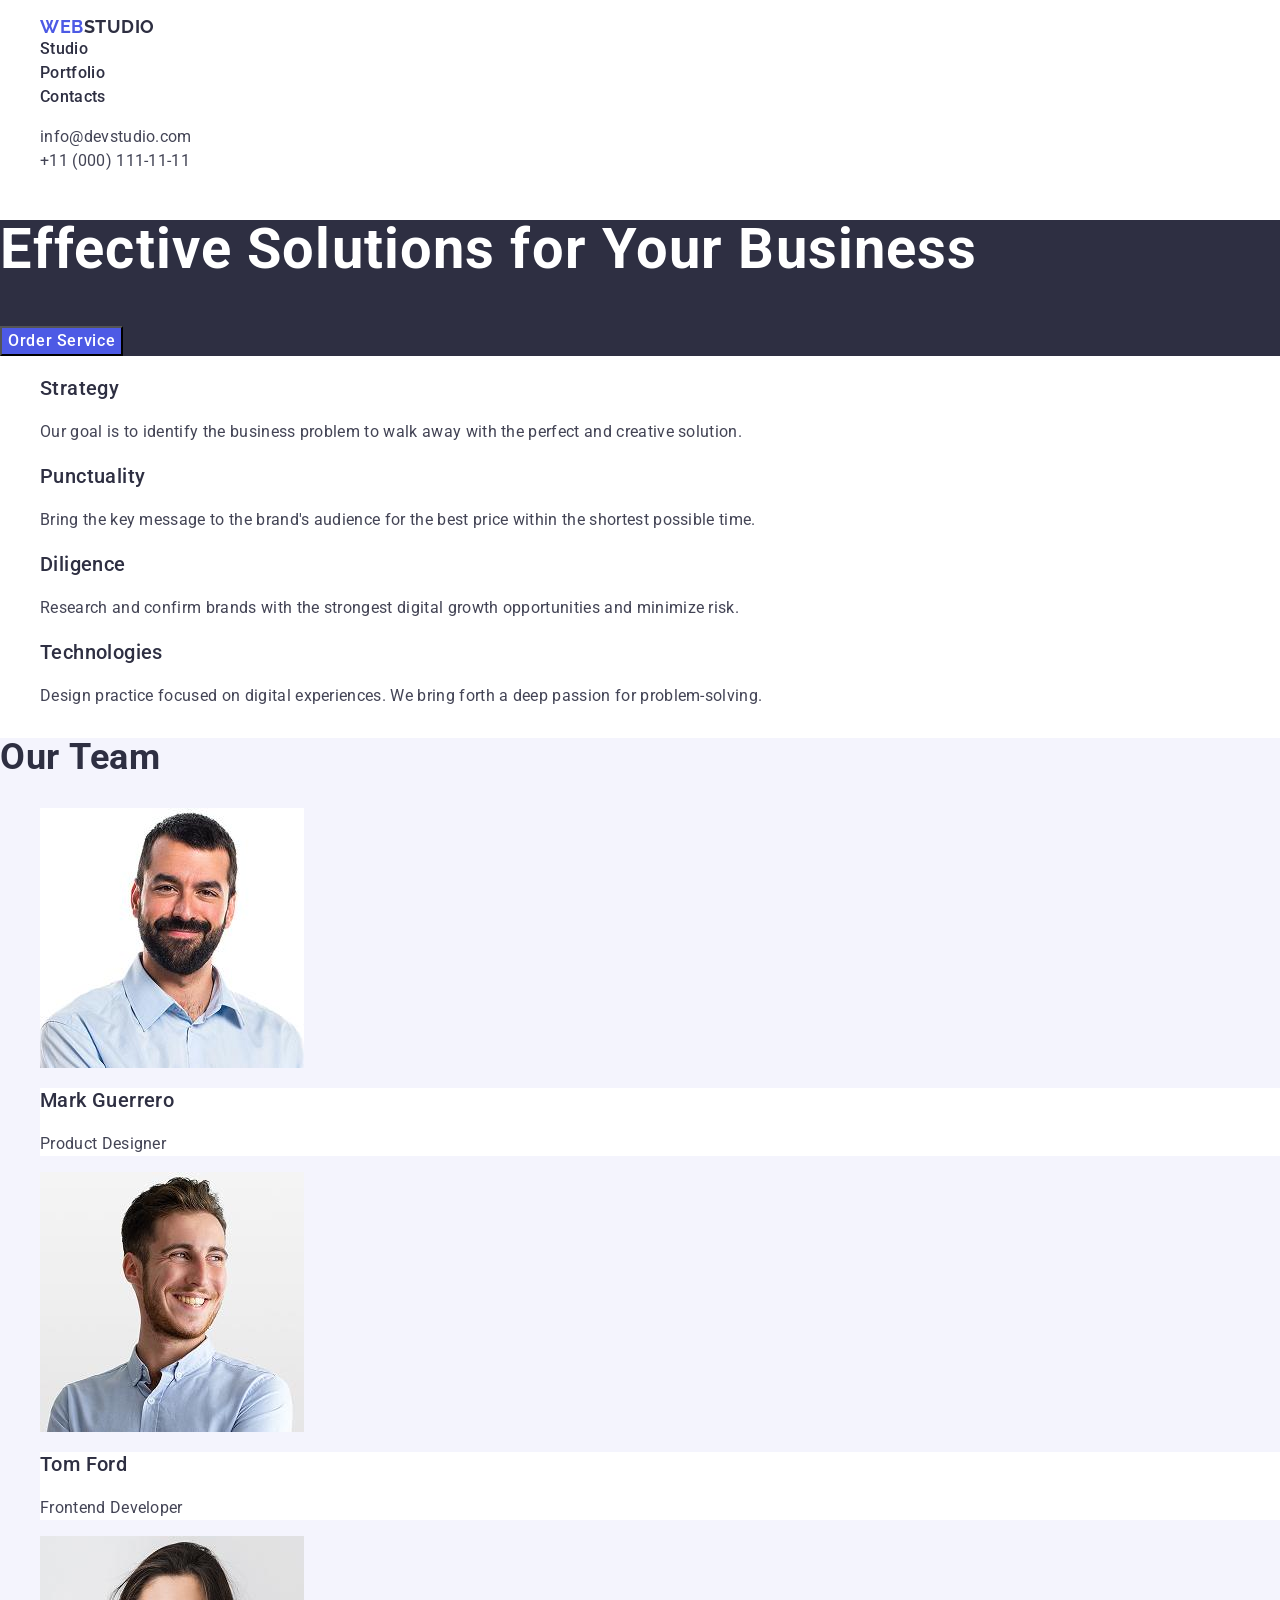
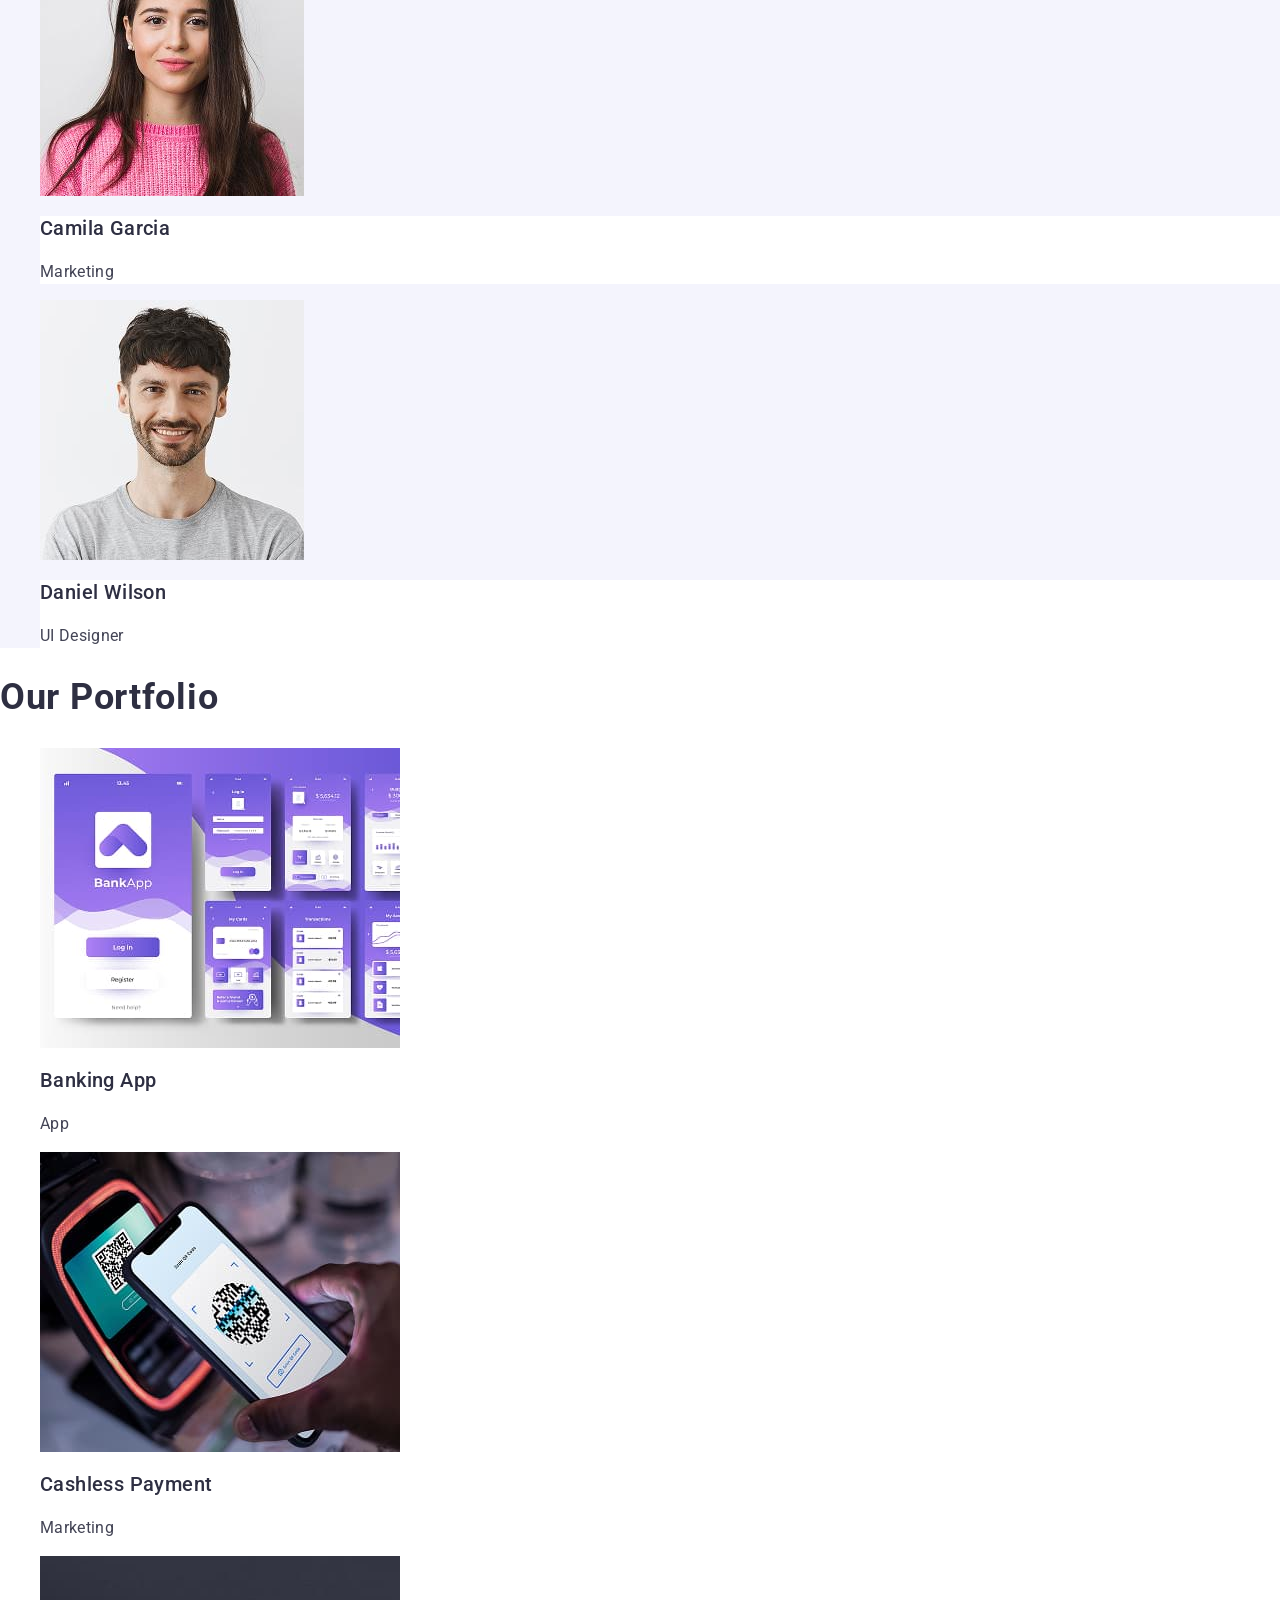
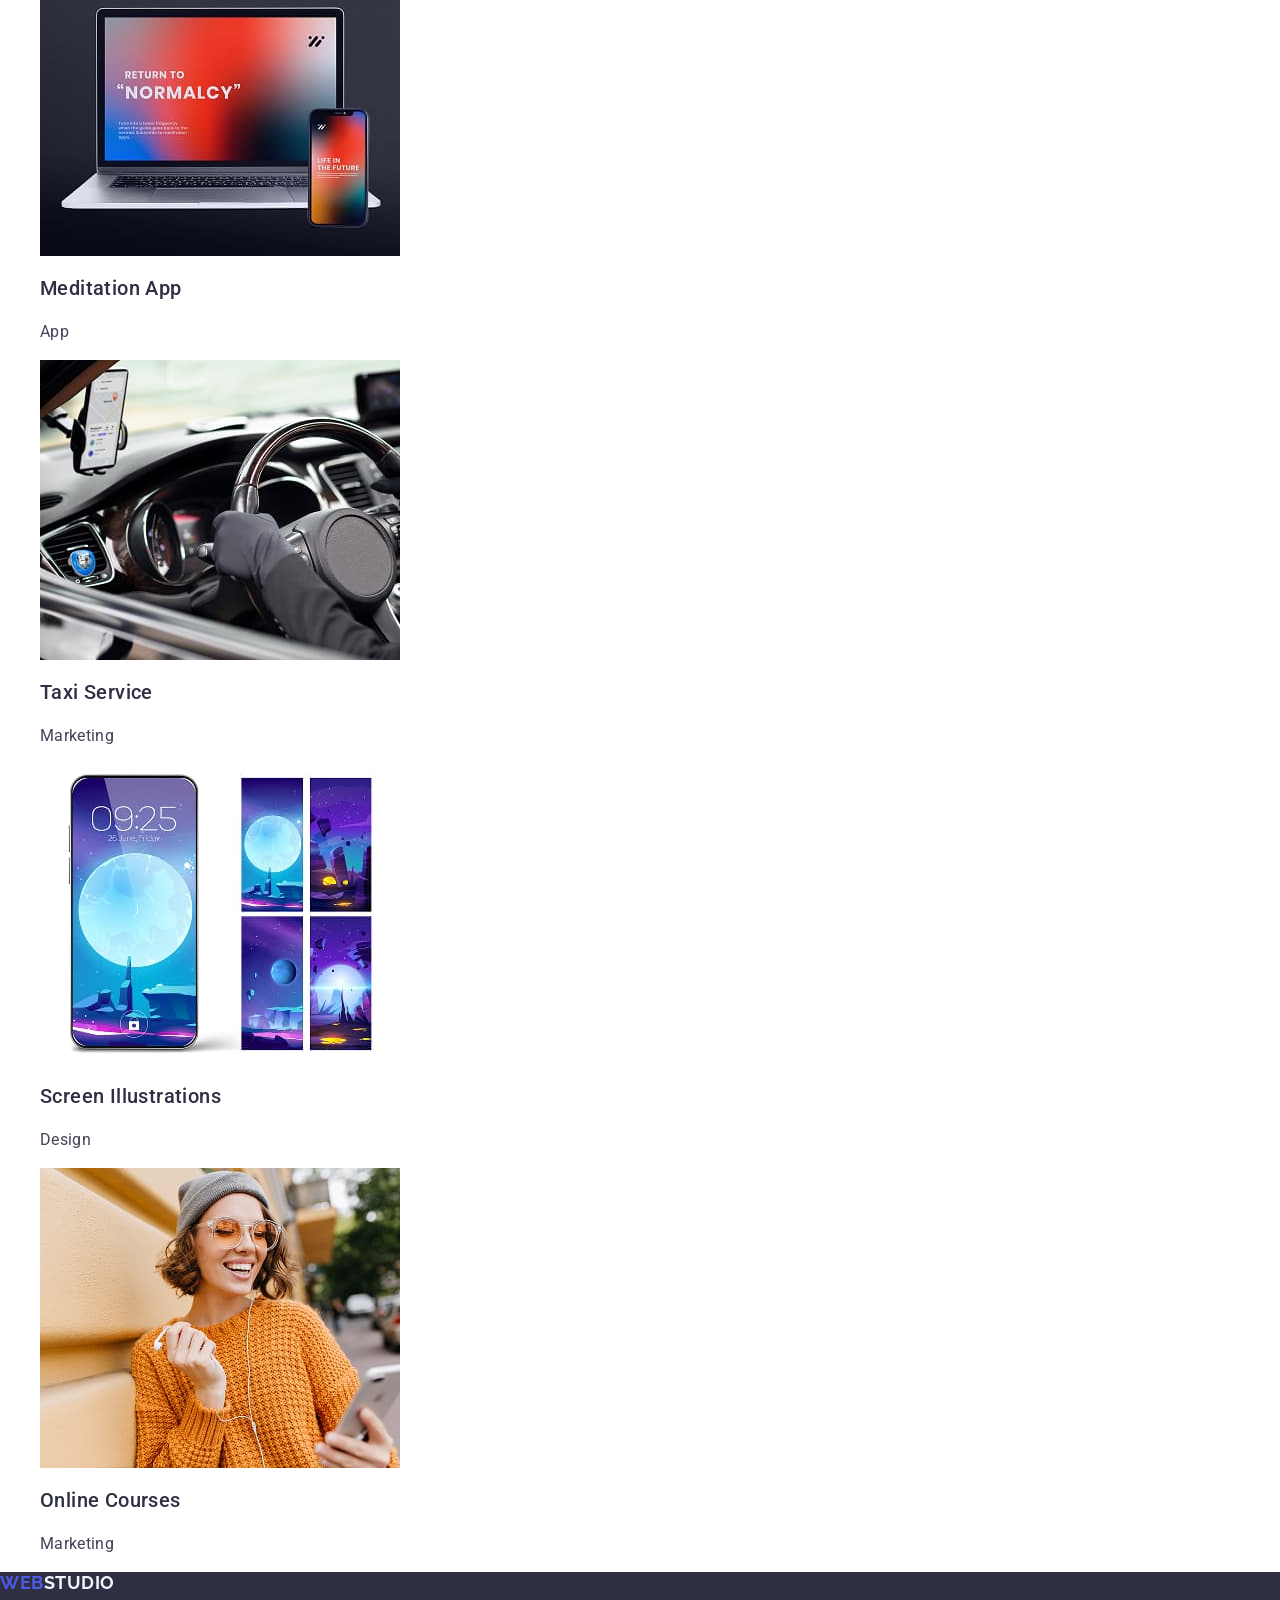
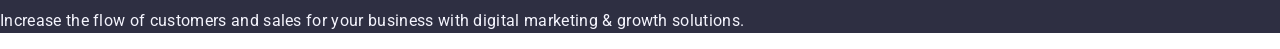
==== index.html @ 9b6d5f85 "update" ====
<!DOCTYPE html>
<html lang="en">
<head>
  <meta charset="UTF-8">
  <meta name="viewport" content="width=device-width, initial-scale=1.0">
  <title>Web Studio</title>

  <link
    rel="stylesheet"
    href="https://cdnjs.cloudflare.com/ajax/libs/modern-normalize/3.0.1/modern-normalize.min.css"
    integrity="sha512-q6WgHqiHlKyOqslT/lgBgodhd03Wp4BEqKeW6nNtlOY4quzyG3VoQKFrieaCeSnuVseNKRGpGeDU3qPmabCANg=="
    crossorigin="anonymous"
    referrerpolicy="no-referrer"
  >

  <link rel="preconnect" href="https://fonts.googleapis.com">
  <link rel="preconnect" href="https://fonts.gstatic.com" crossorigin>
  <link
    href="https://fonts.googleapis.com/css2?family=Raleway:wght@700&family=Roboto:wght@400;500;700&display=swap"
    rel="stylesheet"
  >

  <link rel="stylesheet" href="./css/styles.css">
</head>
<body>
  <header class="page-header">
    <nav class="header-nav">
      <ul class="nav-list">
        <li class="logo-item">
          <a class="logo header-logo" href="./index.html">Web<span class="logo-part">Studio</span></a>
        </li>
        <li class="nav-item">
          <a class="nav-link medium" href="">Studio</a>
        </li>
        <li class="nav-item">
          <a class="nav-link medium" href="">Portfolio</a>
        </li>
        <li class="nav-item">
          <a class="nav-link medium" href="">Contacts</a>
        </li>
      </ul>
    </nav>
    <address class="contacts">
      <ul class="contacts-list">
        <li class="contacts-item">
          <a class="contacts-link body" href="mailto:info@devstudio.com">info@devstudio.com</a>
        </li>
        <li class="contacts-item">
          <a class="contacts-link body " href="tel:+110001111111">+11 (000) 111-11-11</a>
        </li>
      </ul>
    </address>
  </header>

  <main>

    <section class="hero">
      <h1 class="hero-title">
        Effective Solutions for Your Business
      </h1>
      <button type="button" class="button button-text hero-button">Order Service</button>
    </section>

    <section class="advantages-section">
      <h2 hidden>Advantages</h2>
      <ul>
        <li>
          <h3 class="advantage-title">Strategy</h3> 
          <p class="body">
            Our goal is to identify the business problem to walk away with the perfect and creative solution. 
          </p>
        </li>

        <li>
          <h3 class="advantage-title">Punctuality</h3>      
          <p class="body">
            Bring the key message to the brand's audience for the best price within the shortest possible time.
          </p>
        </li>

        <li>
          <h3 class="advantage-title">Diligence</h3>
          <p class="body">
            Research and confirm brands with the strongest digital growth opportunities and minimize risk.
          </p>
        </li>

        <li>
          <h3 class="advantage-title">Technologies</h3>
          <p class="body">
            Design practice focused on digital experiences. We bring forth a deep passion for problem-solving.
          </p>
        </li>
      </ul>
    </section>

    <section class="team-section">
      <h2 class="section-title">Our Team</h2>

      <ul>
        <li class="team-item">
          <img src="./images/photo-1.jpg" alt="Mark Guerrero" width="264" height="260" class="img">
          <div class="team-text-wrapper">
            <h3 class="team-member-title">Mark Guerrero</h3>
            <p class="body">Product Designer</p>
          </div>
        </li>
        <li class="team-item">
          <img src="./images/photo-2.jpg" alt="Tom Ford" width="264" height="260" class="img">
          <div class="team-text-wrapper">
            <h3 class="team-member-title">Tom Ford</h3>
            <p class="body">Frontend Developer</p>
          </div>
        </li>
        <li class="team-item">
          <img src="./images/photo-3.jpg" alt="Camila Garcia" width="264" height="260" class="img">
          <div class="team-text-wrapper">
            <h3 class="team-member-title">Camila Garcia</h3>
            <p class="body">Marketing</p>
          </div>
        </li>
        <li class="team-item">
          <img src="./images/photo-4.jpg" alt="Daniel Wilson" width="264" height="260" class="img">
          <div class="team-text-wrapper">
            <h3 class="team-member-title">Daniel Wilson</h3>
            <p class="body">UI Designer</p>
          </div>
        </li>
      </ul>
    </section>

    <section class="portfolio-section">
      <h2 class="section-title">Our Portfolio</h2>
      <ul>
        <li>
          <img src="./images/img-1.jpg" alt="Banking App" width="360" height="300" class="img">
          <h3 class="portfolio-item-title">Banking App</h3>
          <p class="body">App</p>
        </li>

        <li>
          <img src="./images/img-2.jpg" alt="Cashless Payment" width="360" height="300" class="img">
          <h3 class="portfolio-item-title">Cashless Payment</h3>
          <p class="body">Marketing</p>
        </li>

        <li>
          <img src="./images/img-3.jpg" alt="Meditaion App" width="360" height="300" class="img">
          <h3 class="portfolio-item-title">Meditation App</h3>
          <p class="body">App</p>
        </li>

        <li>
          <img src="./images/img-4.jpg" alt="Taxi Service" width="360" height="300" class="img">
          <h3 class="portfolio-item-title">Taxi Service</h3>
          <p class="body">Marketing</p>
        </li>

        <li>
          <img src="./images/img-5.jpg" alt="Screen Illustrations" width="360" height="300" class="img">
          <h3 class="portfolio-item-title">Screen Illustrations</h3>
          <p class="body">Design</p>
        </li>

        <li>
          <img src="./images/img-6.jpg" alt="Online Courses" width="360" height="300" class="img">
          <h3 class="portfolio-item-title">Online Courses</h3>
          <p class="body">Marketing</p>
        </li>
      </ul>
    </section>
  </main>

  <footer class="footer">
    <a href="./index.html" class="logo footer-logo">
      Web<span class="logo-part">Studio</span>
    </a>
    <p class="footer-text body">
      Increase the flow of customers and sales for your business with digital marketing & growth solutions.
    </p>
  </footer>

</body>
</html>
---- css/styles.css ----
body {
  font-family: 'Roboto', sans-serif;
  color: var(--text-color);
  background-color: var(--white-background-color);
}

:root {
  --primary-brand-color: #4D5AE5;
  --pressed-state-color: #404BBF;
  --dark-color: #2E2F42;
  --success-color: #31D0AA;
  --text-color: #434455;
  --subtitle-text-color: #8E8F99;
  --accent-color: #E7E9FC;
  --light-color: #F4F4FD;
  --modal-overlay-color: rgba(46, 47, 66, 0.4);
  --hero-background-color: rgba(46, 47, 66, 0.7);
  --white-background-color: #FFFFFF;
  --modal-background-color: #FCFCFC;
}

ul,
ol {
  list-style-type: none;
}

a {
  text-decoration: none;
}

h1 {
  font-weight: 700;
  font-size: 56px;
  line-height: 1.07;
  letter-spacing: 0.02em;
}

h2 {
  font-weight: 700;
  font-size: 36px;
  line-height: 1.11;
  letter-spacing: 0.02em;
}

h3 {
  font-weight: 500;
  font-size: 20px;
  line-height: 1.2;
  letter-spacing: 0.02em;
}

.body {
  font-size: 16px;
  line-height: 1.5;
  letter-spacing: 0.02em;
}

.small {
  font-size: 14px;
  line-height: 1.16;
  letter-spacing: 0.04em;
}

.medium {
  font-weight: 500;
  font-size: 16px;
  line-height: 1.5;
  letter-spacing: 0.02em;
}

.button-text {
  font-weight: 500;
  font-size: 16px;
  line-height: 1.5;
  letter-spacing: 0.04em;
}

.link {
  font-size: 12px;
  line-height: 1.33;
  letter-spacing: 0.04em;
  text-decoration: underline;
}

.img {
  display: block;
}

.button {
  cursor: pointer;
}

.logo {
  font-family: 'Raleway', sans-serif;
  font-weight: 700;
  font-size: 18px;
  line-height: 1.17;
  letter-spacing: 0.03em;
  text-transform: uppercase;
  color: var(--primary-brand-color);
}

.header-logo .logo-part {
  color: var(--dark-color);
}

.footer-logo .logo-part {
  color: var(--light-color);
}

.nav-link {
  color: var(--dark-color);
}

.contacts {
  font-style: normal;
}

.contacts-link {
  color: var(--text-color);
}

.nav-link:hover,
.nav-link:focus,
.contacts-link:hover,
.contacts-link:focus {
  color: var(--pressed-state-color);
}

.hero {
  background-color: var(--dark-color);
}

.hero-title {
  color: var(--white-background-color);
}

.hero-button {
  color: var(--white-background-color);
  background-color: var(--primary-brand-color);
}

.advantage-title {
  color: var(--dark-color);
}

.section-title {
  color: var(--dark-color);
}

.team-section {
  background-color: var(--light-color);
}

.team-text-wrapper {
  background-color: var(--white-background-color);
}

.team-member-title {
  color: var(--dark-color);
}

.portfolio-item-title {
  color: var(--dark-color);
}

.footer {
  background-color: var(--dark-color);
}

.footer-text {
  color: var(--light-color);
}
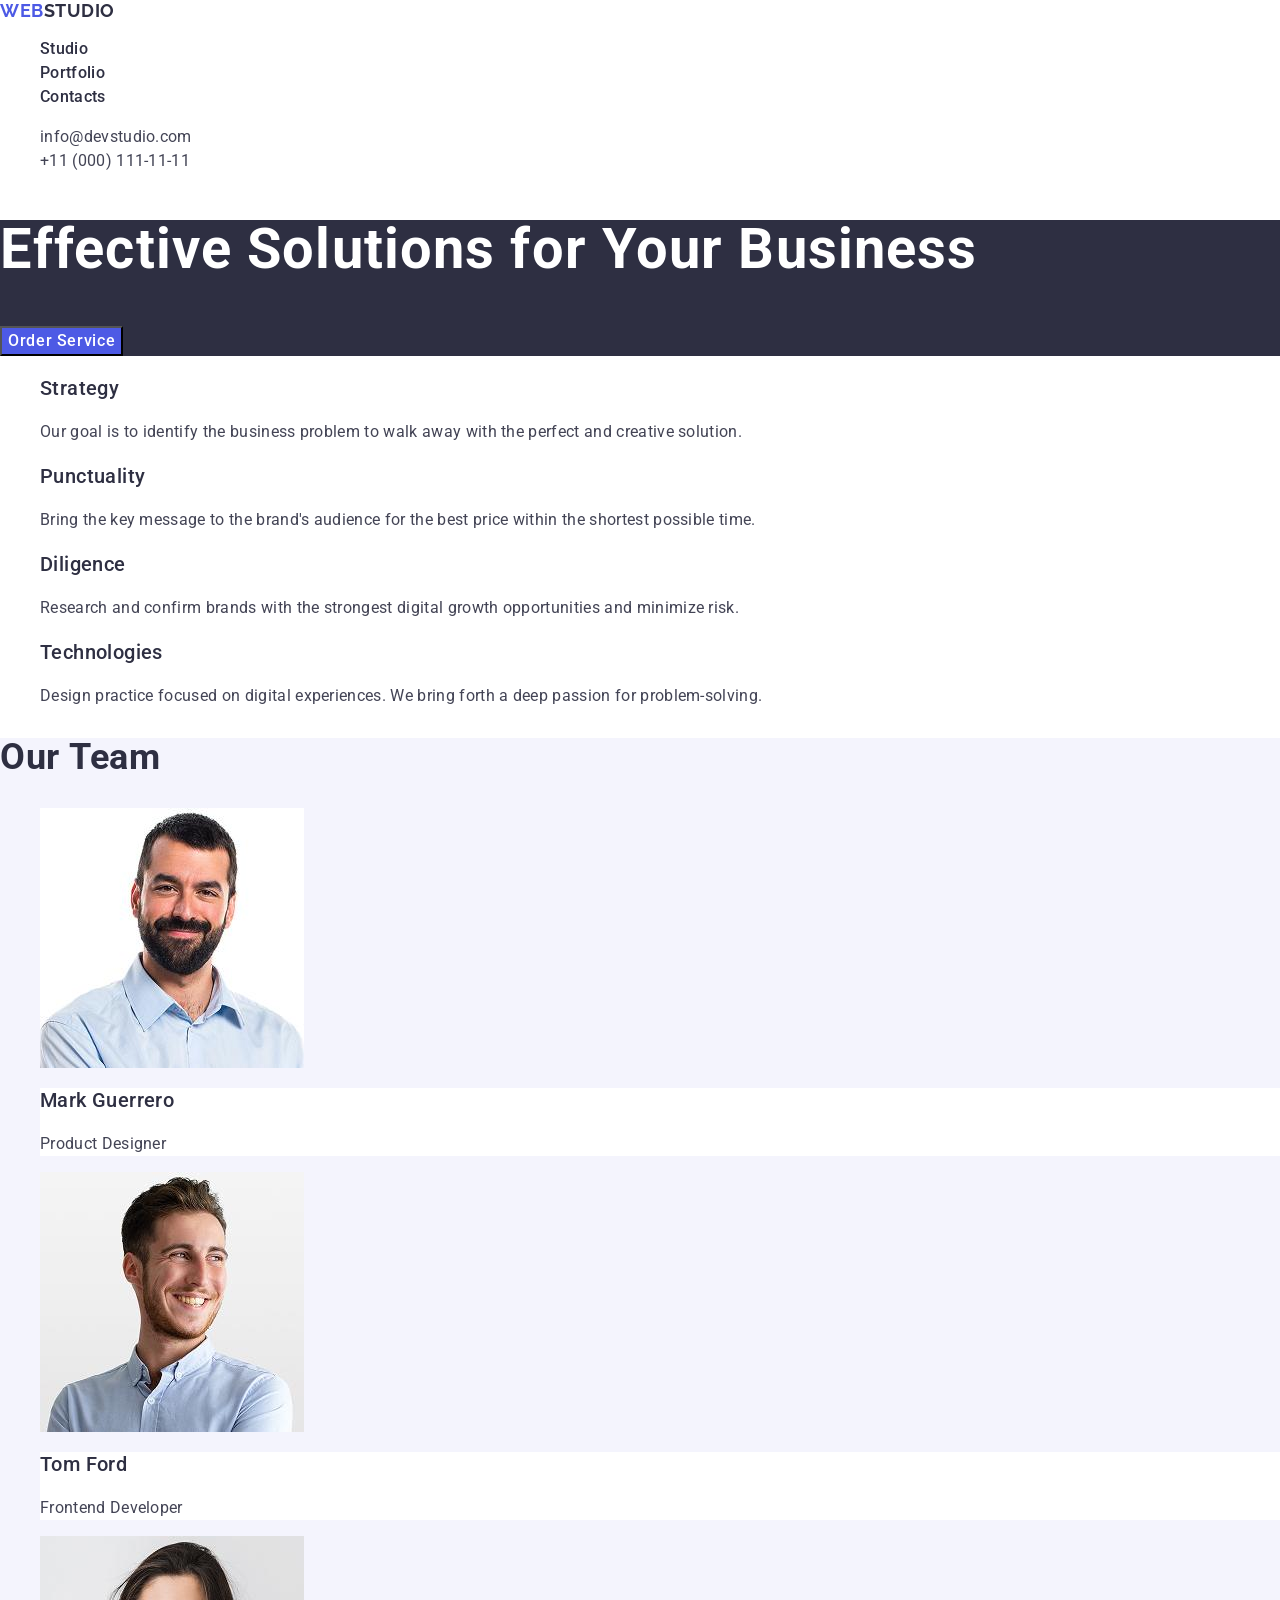
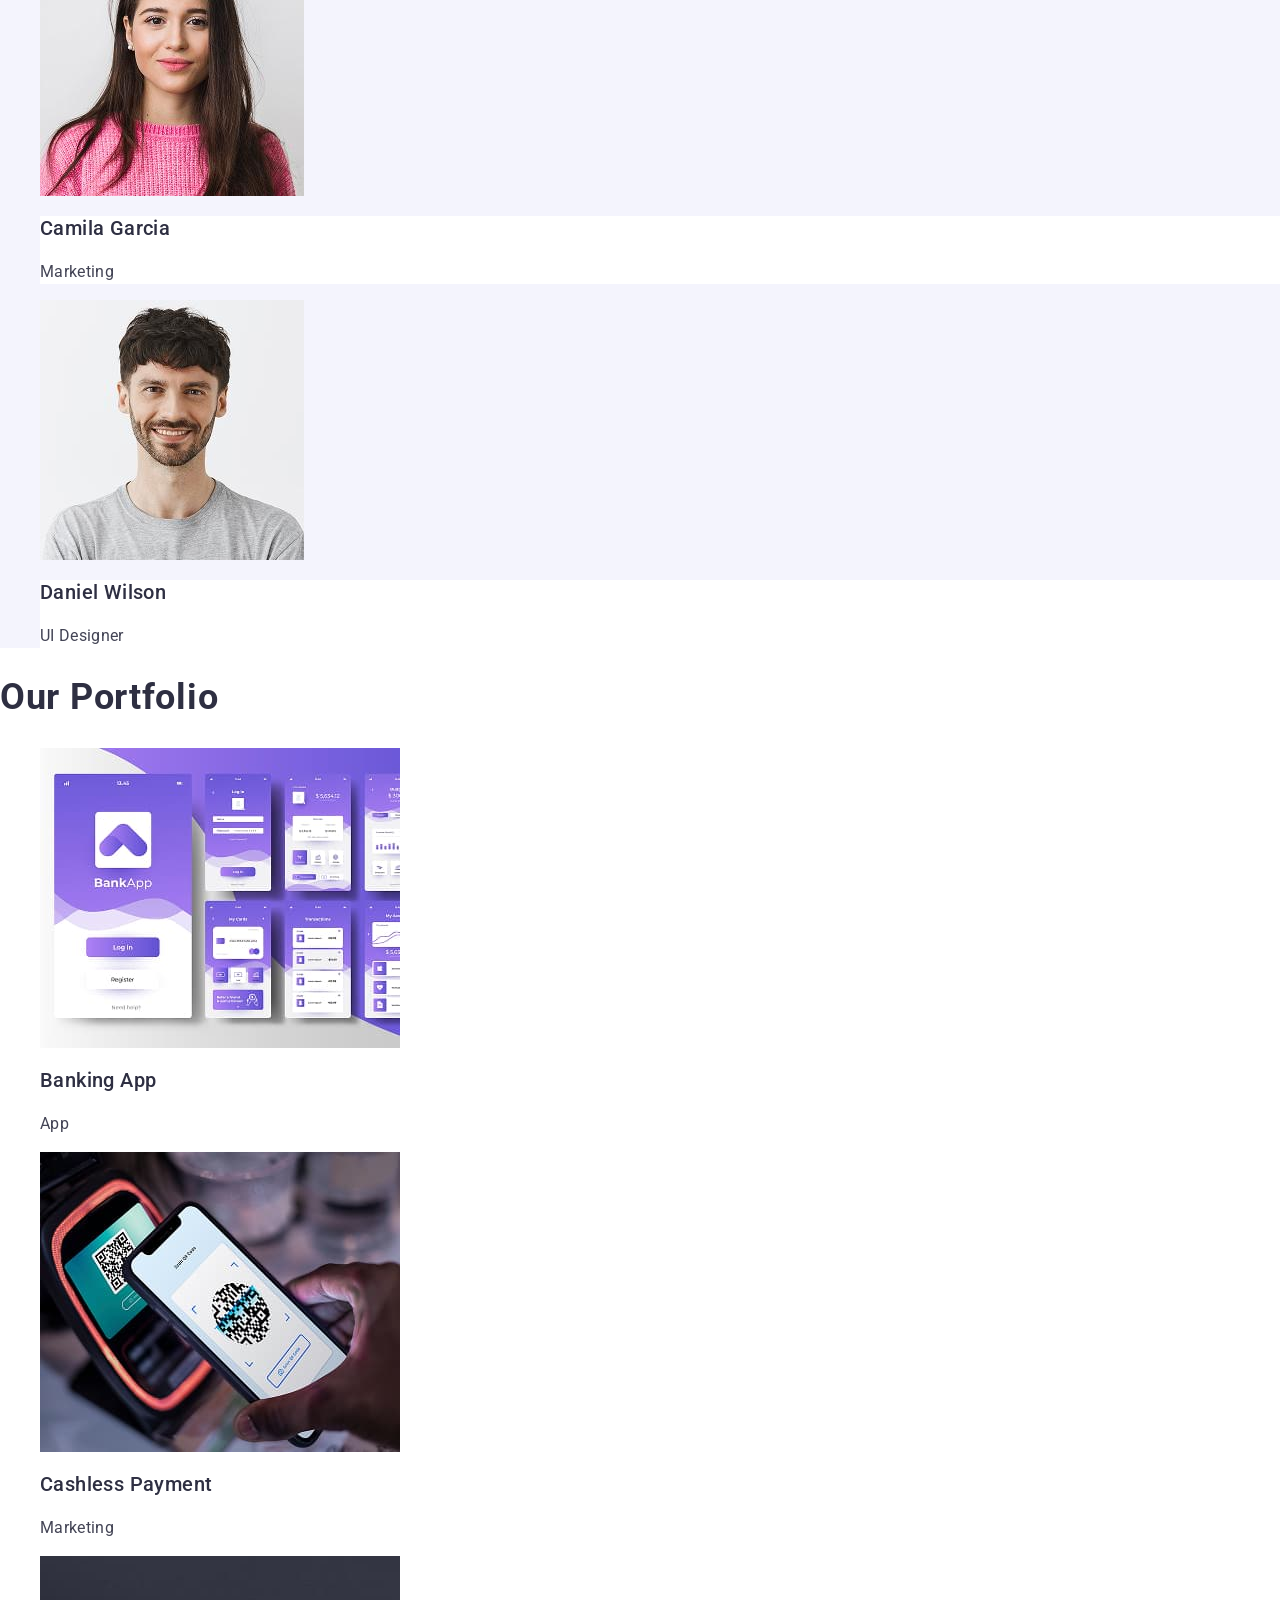
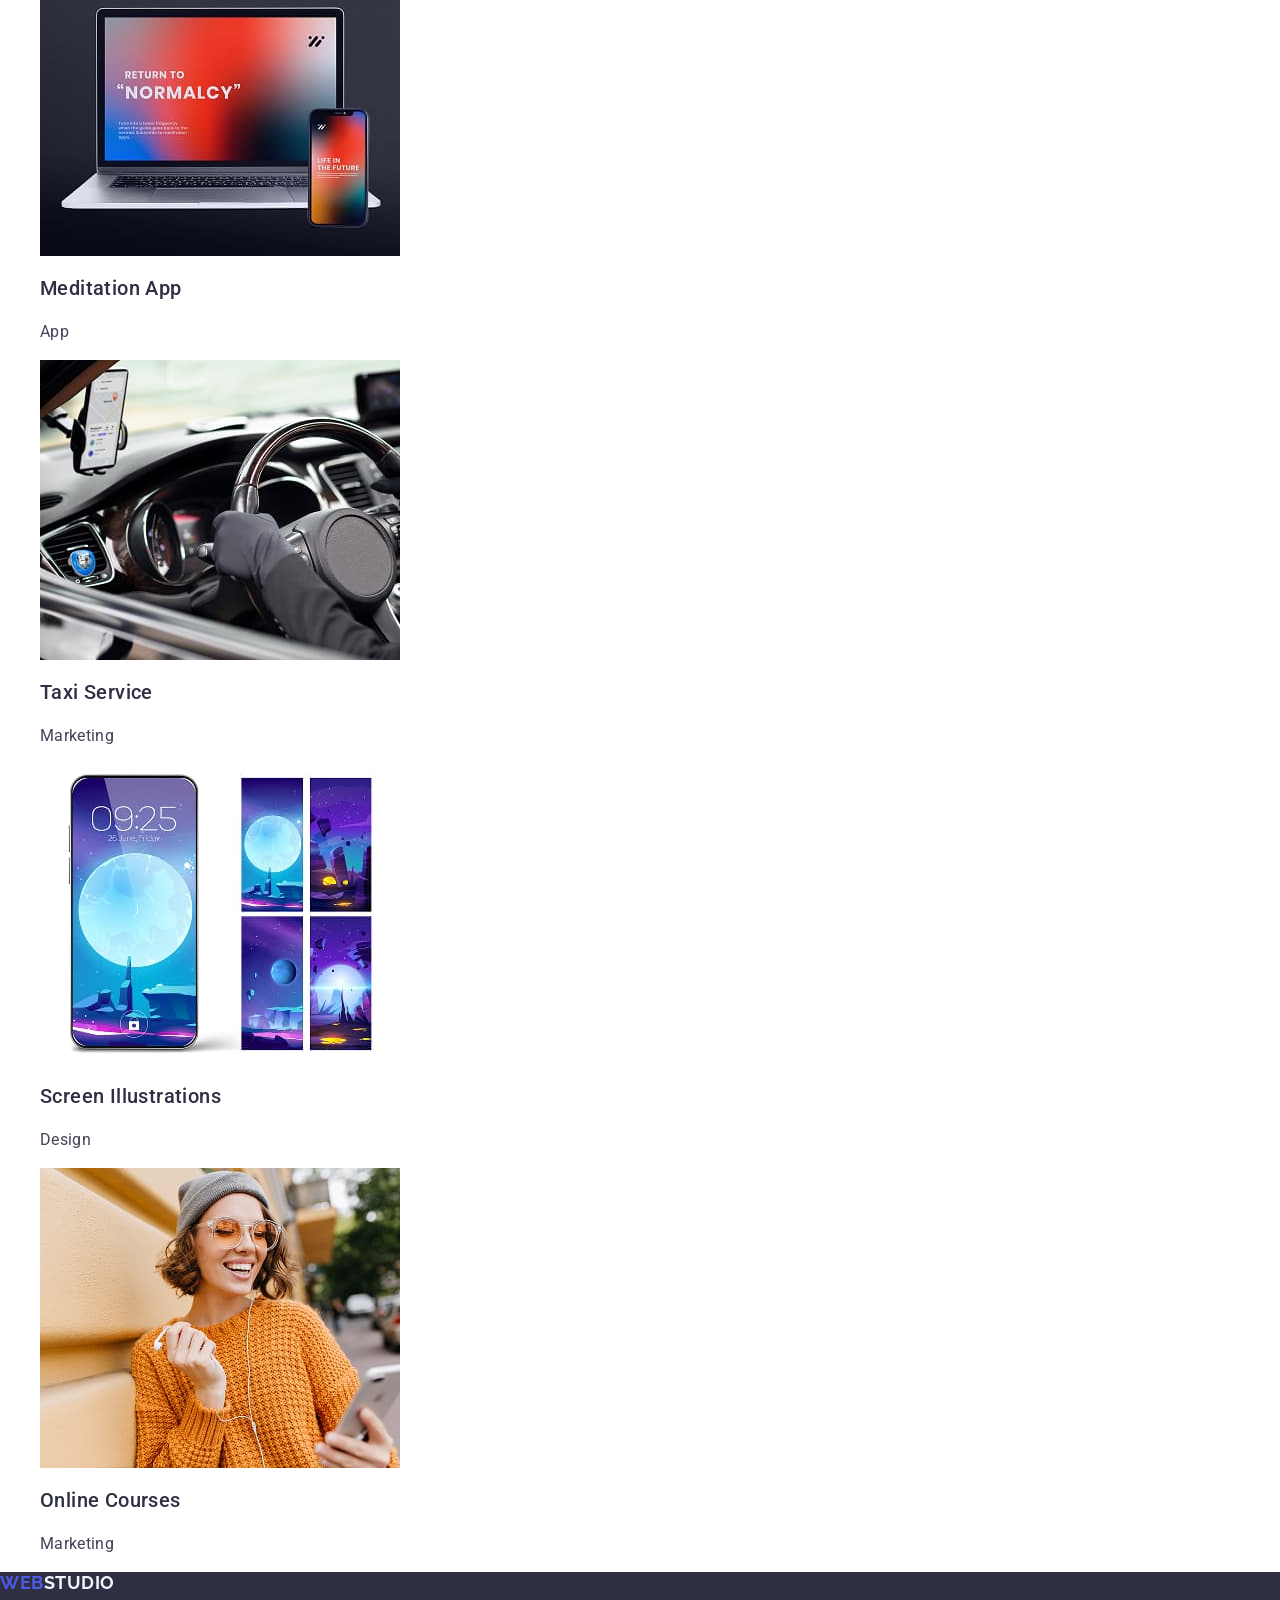
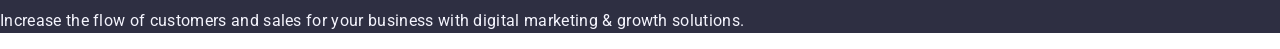
==== commit 9da30b48: "update" ====
--- a/index.html
+++ b/index.html
@@ -25,12 +25,10 @@
 <body>
   <header class="page-header">
     <nav class="header-nav">
+      <a class="logo header-logo" href="./index.html">Web<span class="logo-part">Studio</span></a>
       <ul class="nav-list">
-        <li class="logo-item">
-          <a class="logo header-logo" href="./index.html">Web<span class="logo-part">Studio</span></a>
-        </li>
         <li class="nav-item">
-          <a class="nav-link medium" href="">Studio</a>
+          <a class="nav-link medium" href="./index.html">Studio</a>
         </li>
         <li class="nav-item">
           <a class="nav-link medium" href="">Portfolio</a>
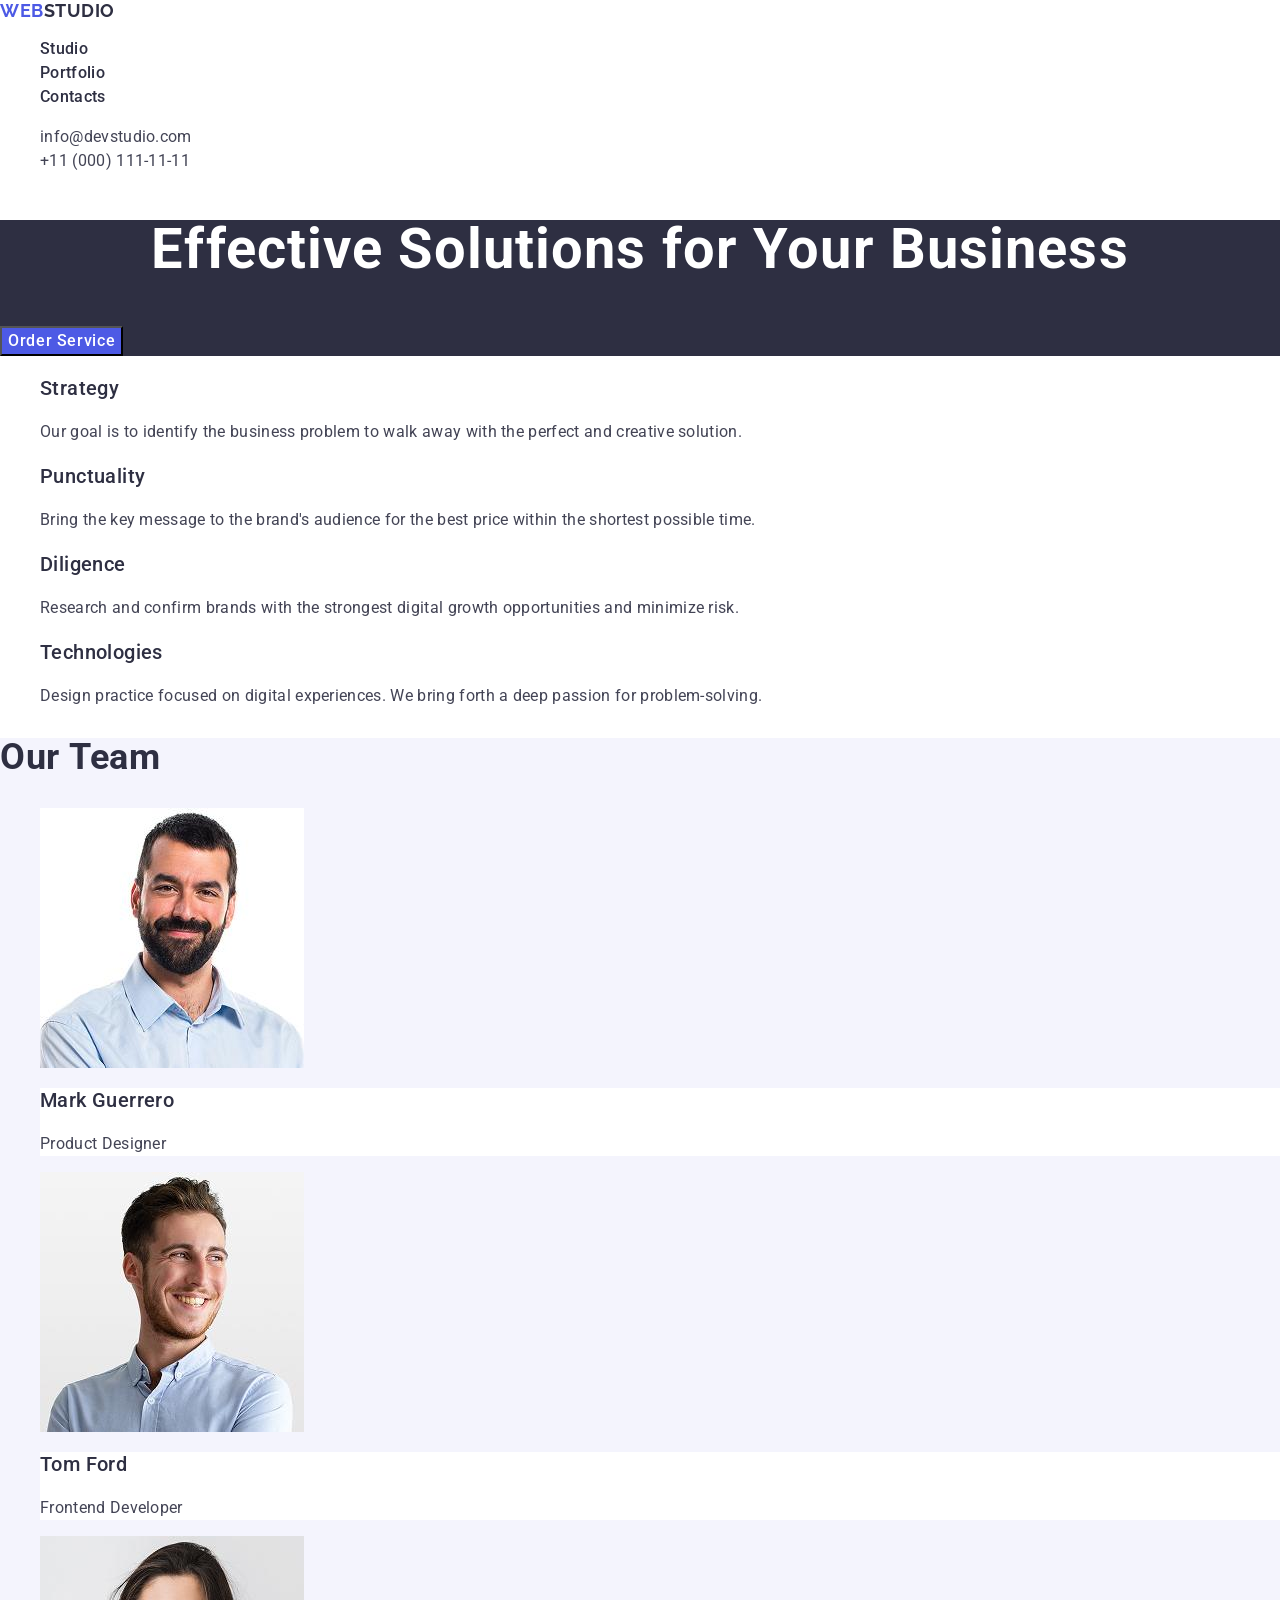
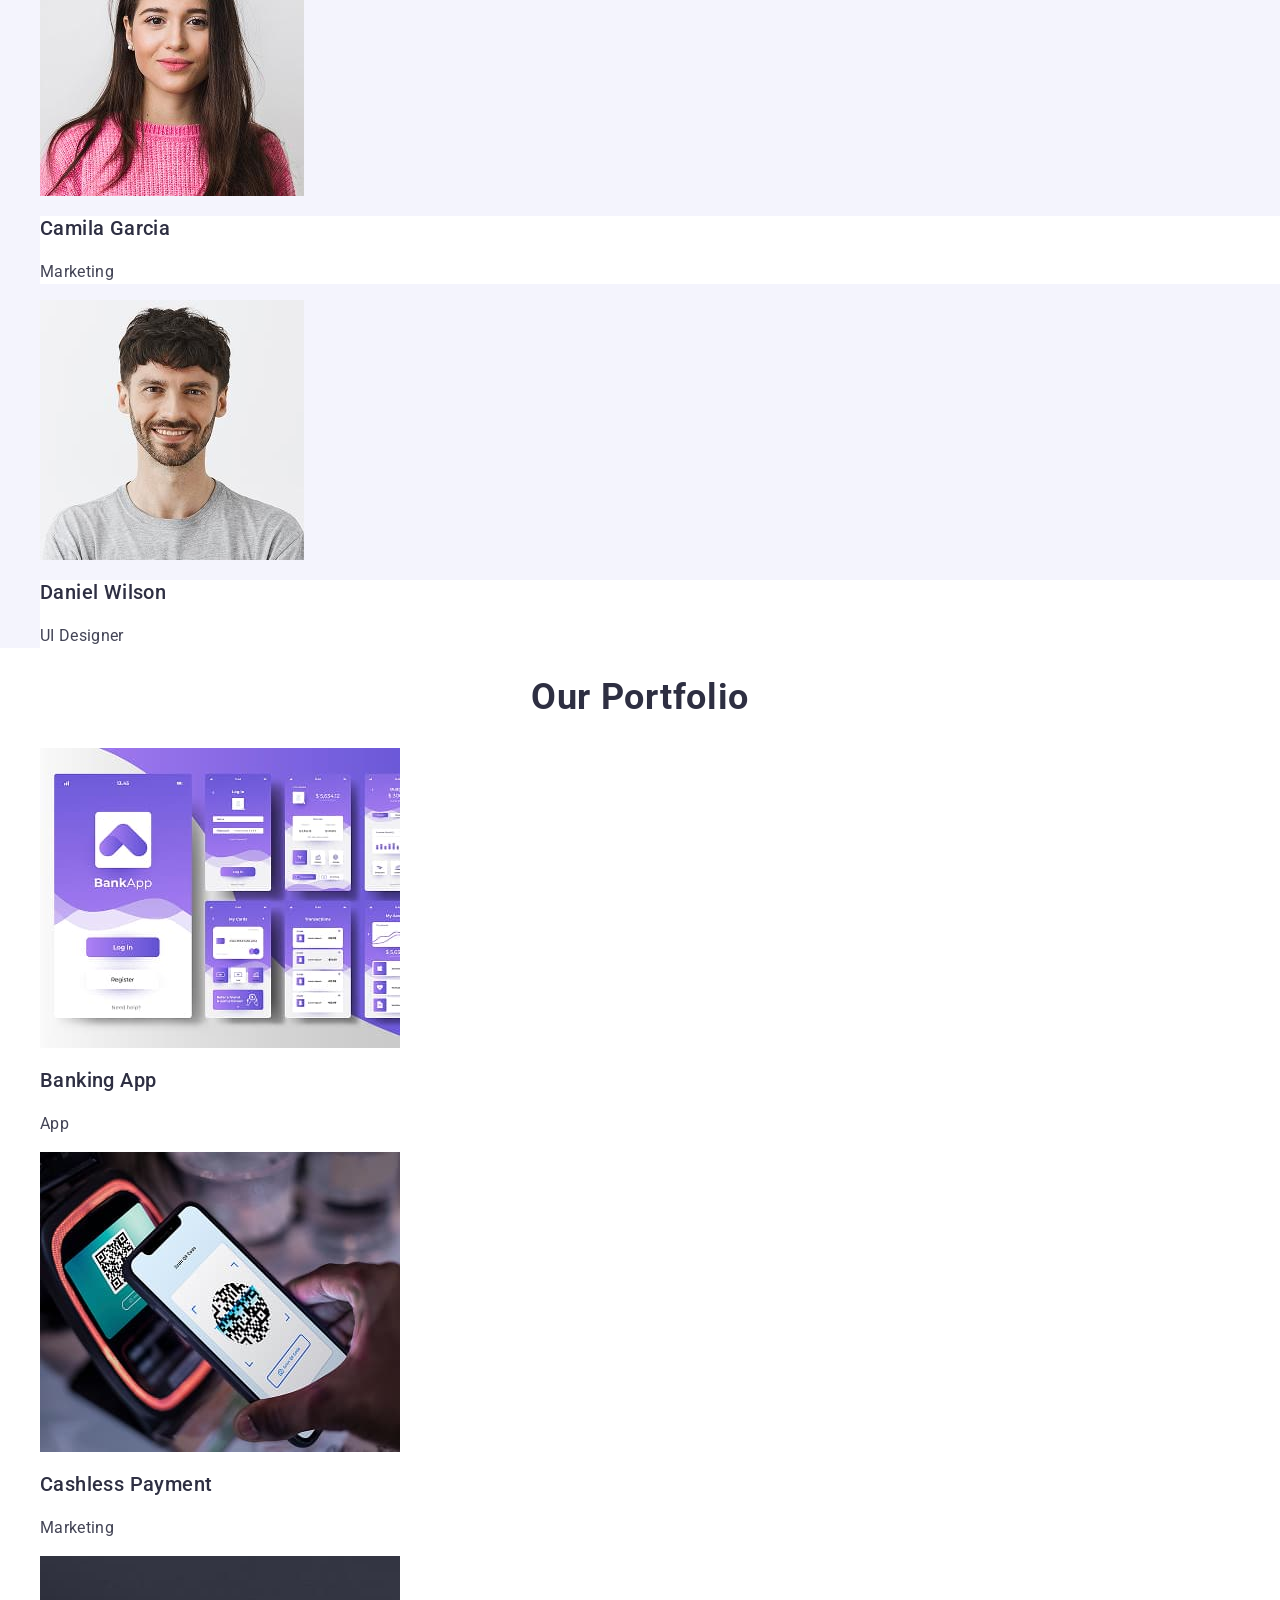
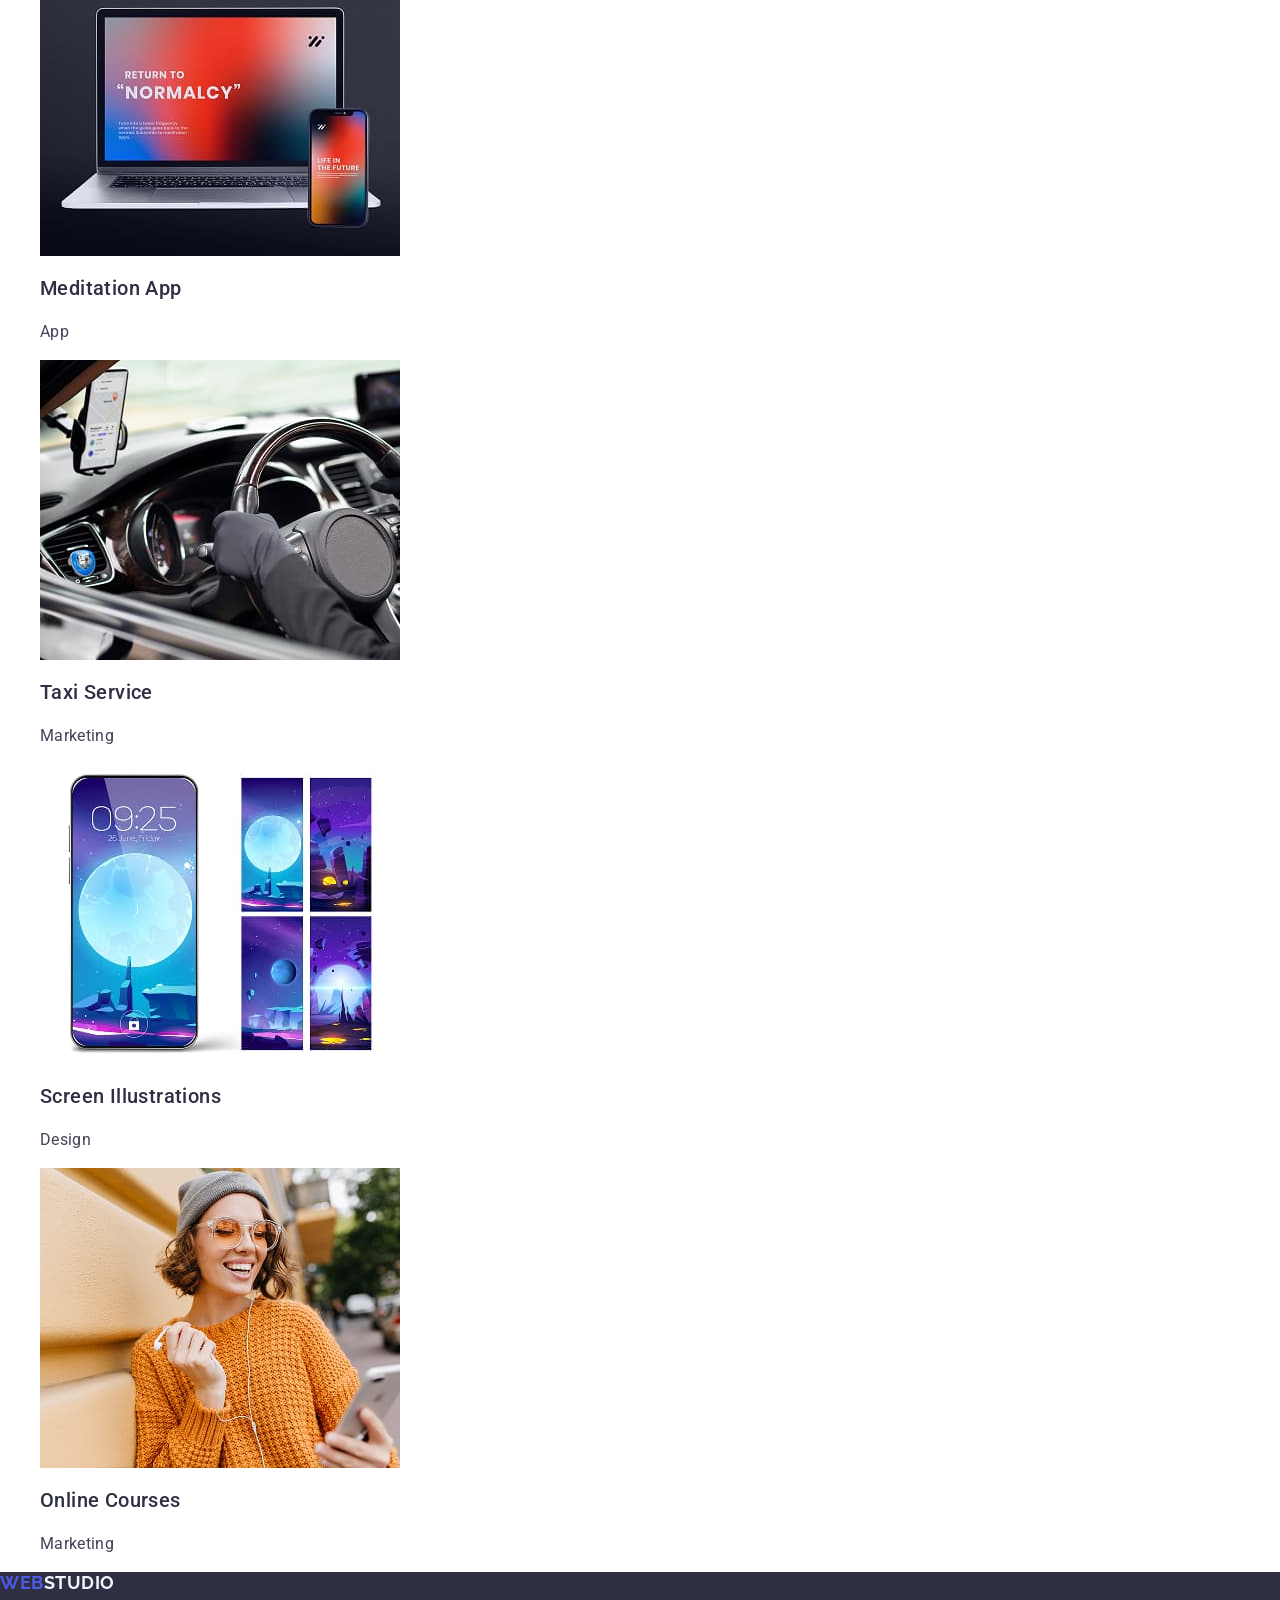
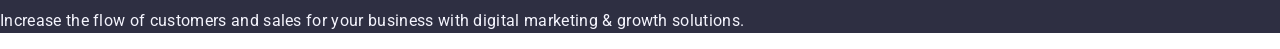
==== commit c2154560: "update" ====
--- a/index.html
+++ b/index.html
@@ -128,7 +128,7 @@
     </section>
 
     <section class="portfolio-section">
-      <h2 class="section-title">Our Portfolio</h2>
+      <h2 class="section-title portfolio-title">Our Portfolio</h2>
       <ul>
         <li>
           <img src="./images/img-1.jpg" alt="Banking App" width="360" height="300" class="img">
--- a/css/styles.css
+++ b/css/styles.css
@@ -133,11 +133,17 @@
 
 .hero-title {
   color: var(--white-background-color);
+  text-align: center;
 }
 
 .hero-button {
   color: var(--white-background-color);
   background-color: var(--primary-brand-color);
+}
+
+.hero-button:hover,
+.hero-button:focus {
+  background-color: var(--pressed-state-color);
 }
 
 .advantage-title {
@@ -160,6 +166,11 @@
   color: var(--dark-color);
 }
 
+.portfolio-title {
+  text-align: center;
+  text-transform: capitalize;
+}
+
 .portfolio-item-title {
   color: var(--dark-color);
 }
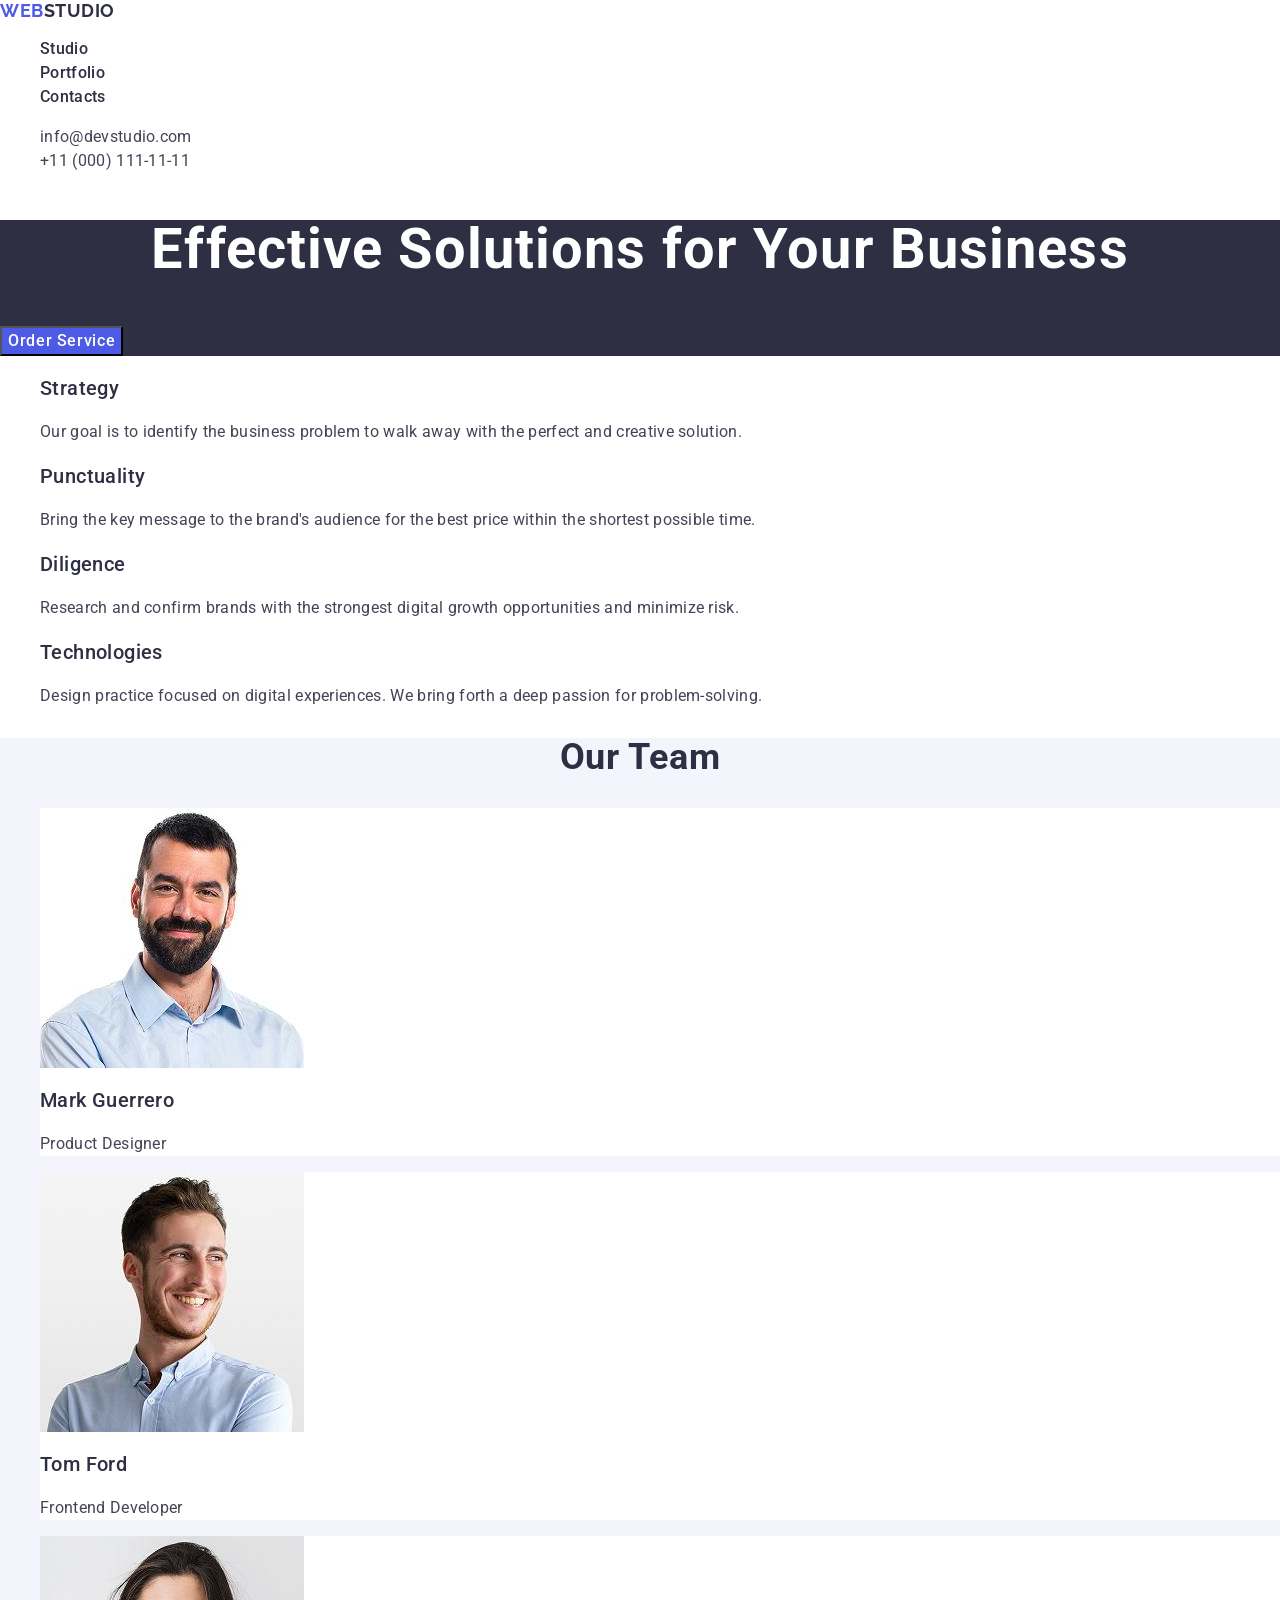
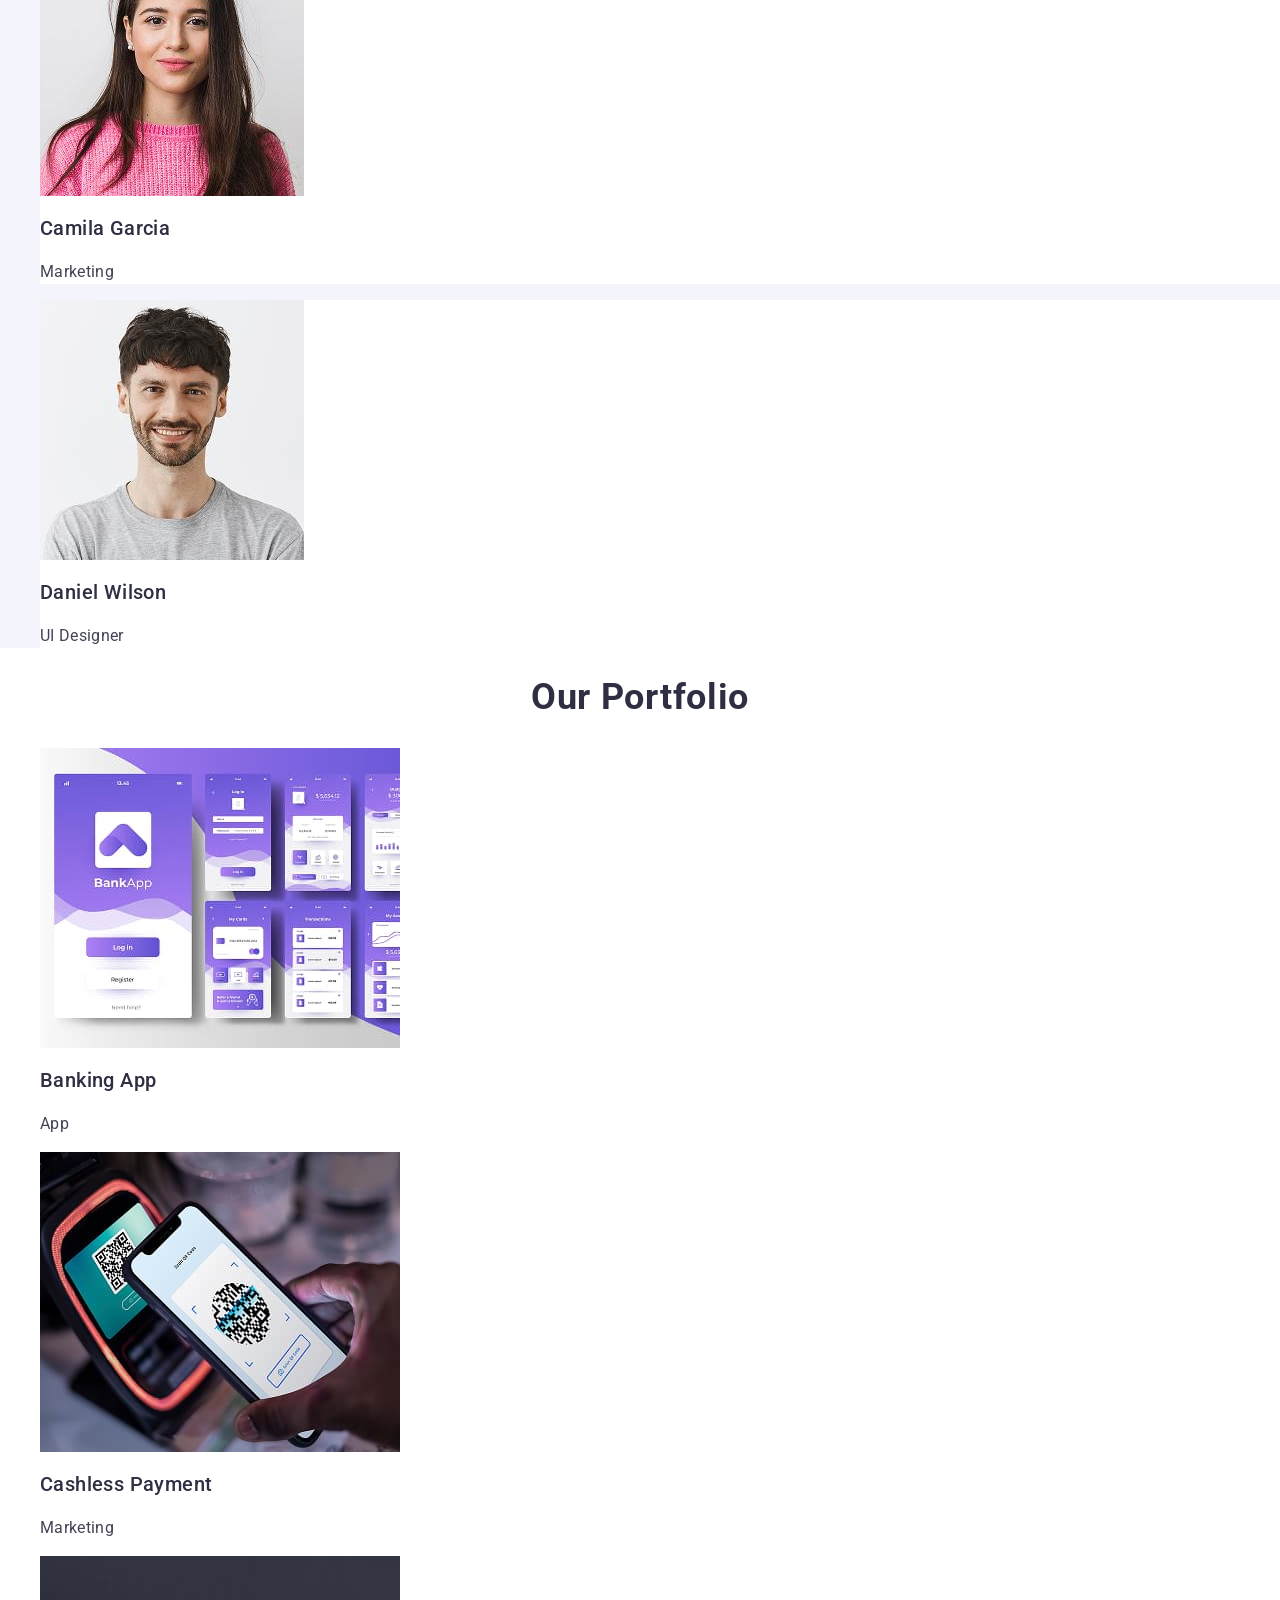
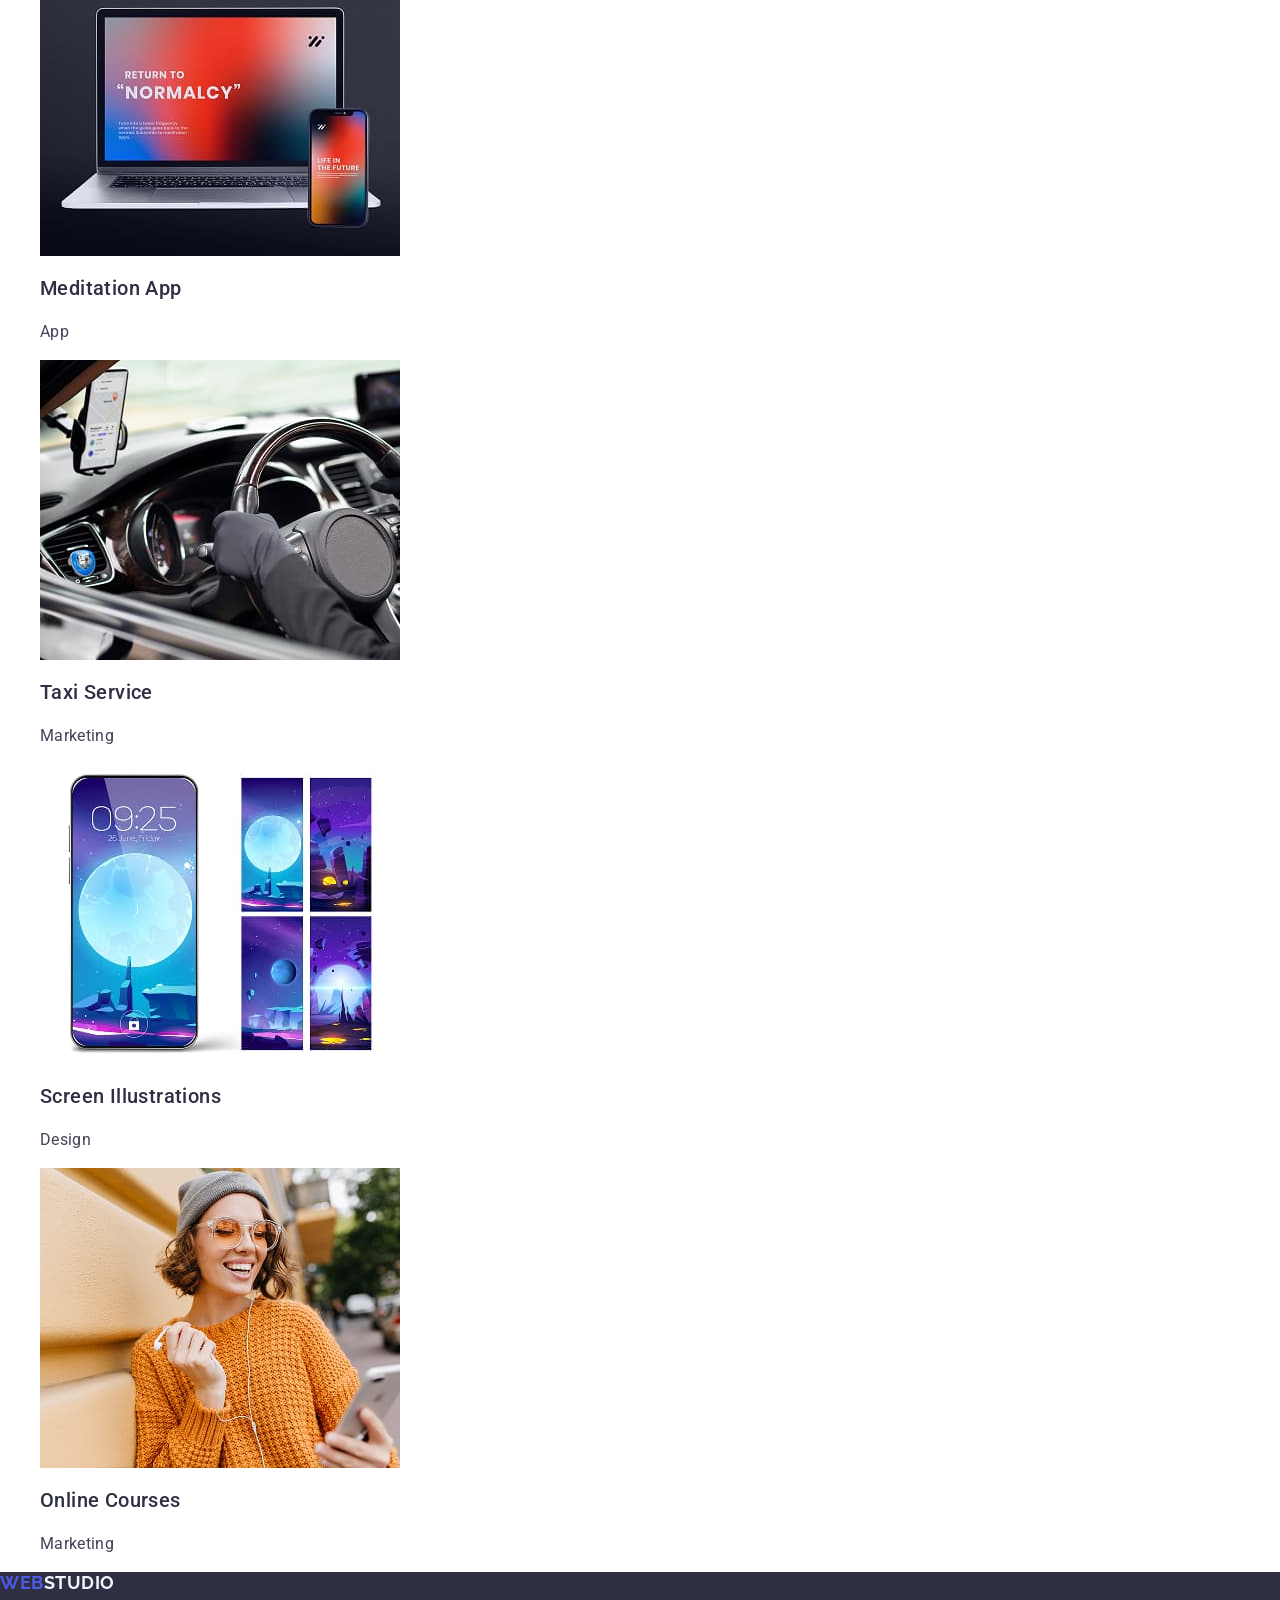
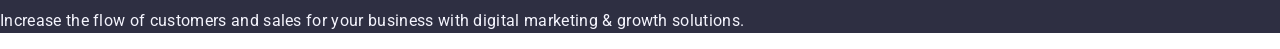
==== commit f443805f: "update" ====
--- a/index.html
+++ b/index.html
@@ -98,31 +98,23 @@
       <ul>
         <li class="team-item">
           <img src="./images/photo-1.jpg" alt="Mark Guerrero" width="264" height="260" class="img">
-          <div class="team-text-wrapper">
-            <h3 class="team-member-title">Mark Guerrero</h3>
-            <p class="body">Product Designer</p>
-          </div>
+          <h3 class="team-member-title">Mark Guerrero</h3>
+          <p class="body">Product Designer</p>
         </li>
         <li class="team-item">
           <img src="./images/photo-2.jpg" alt="Tom Ford" width="264" height="260" class="img">
-          <div class="team-text-wrapper">
-            <h3 class="team-member-title">Tom Ford</h3>
-            <p class="body">Frontend Developer</p>
-          </div>
+          <h3 class="team-member-title">Tom Ford</h3>
+          <p class="body">Frontend Developer</p>
         </li>
         <li class="team-item">
           <img src="./images/photo-3.jpg" alt="Camila Garcia" width="264" height="260" class="img">
-          <div class="team-text-wrapper">
-            <h3 class="team-member-title">Camila Garcia</h3>
-            <p class="body">Marketing</p>
-          </div>
+          <h3 class="team-member-title">Camila Garcia</h3>
+          <p class="body">Marketing</p>
         </li>
         <li class="team-item">
           <img src="./images/photo-4.jpg" alt="Daniel Wilson" width="264" height="260" class="img">
-          <div class="team-text-wrapper">
-            <h3 class="team-member-title">Daniel Wilson</h3>
-            <p class="body">UI Designer</p>
-          </div>
+          <h3 class="team-member-title">Daniel Wilson</h3>
+          <p class="body">UI Designer</p>
         </li>
       </ul>
     </section>
--- a/css/styles.css
+++ b/css/styles.css
@@ -152,13 +152,15 @@
 
 .section-title {
   color: var(--dark-color);
+  text-align: center;
+  text-transform: capitalize;
 }
 
 .team-section {
   background-color: var(--light-color);
 }
 
-.team-text-wrapper {
+.team-item {
   background-color: var(--white-background-color);
 }
 
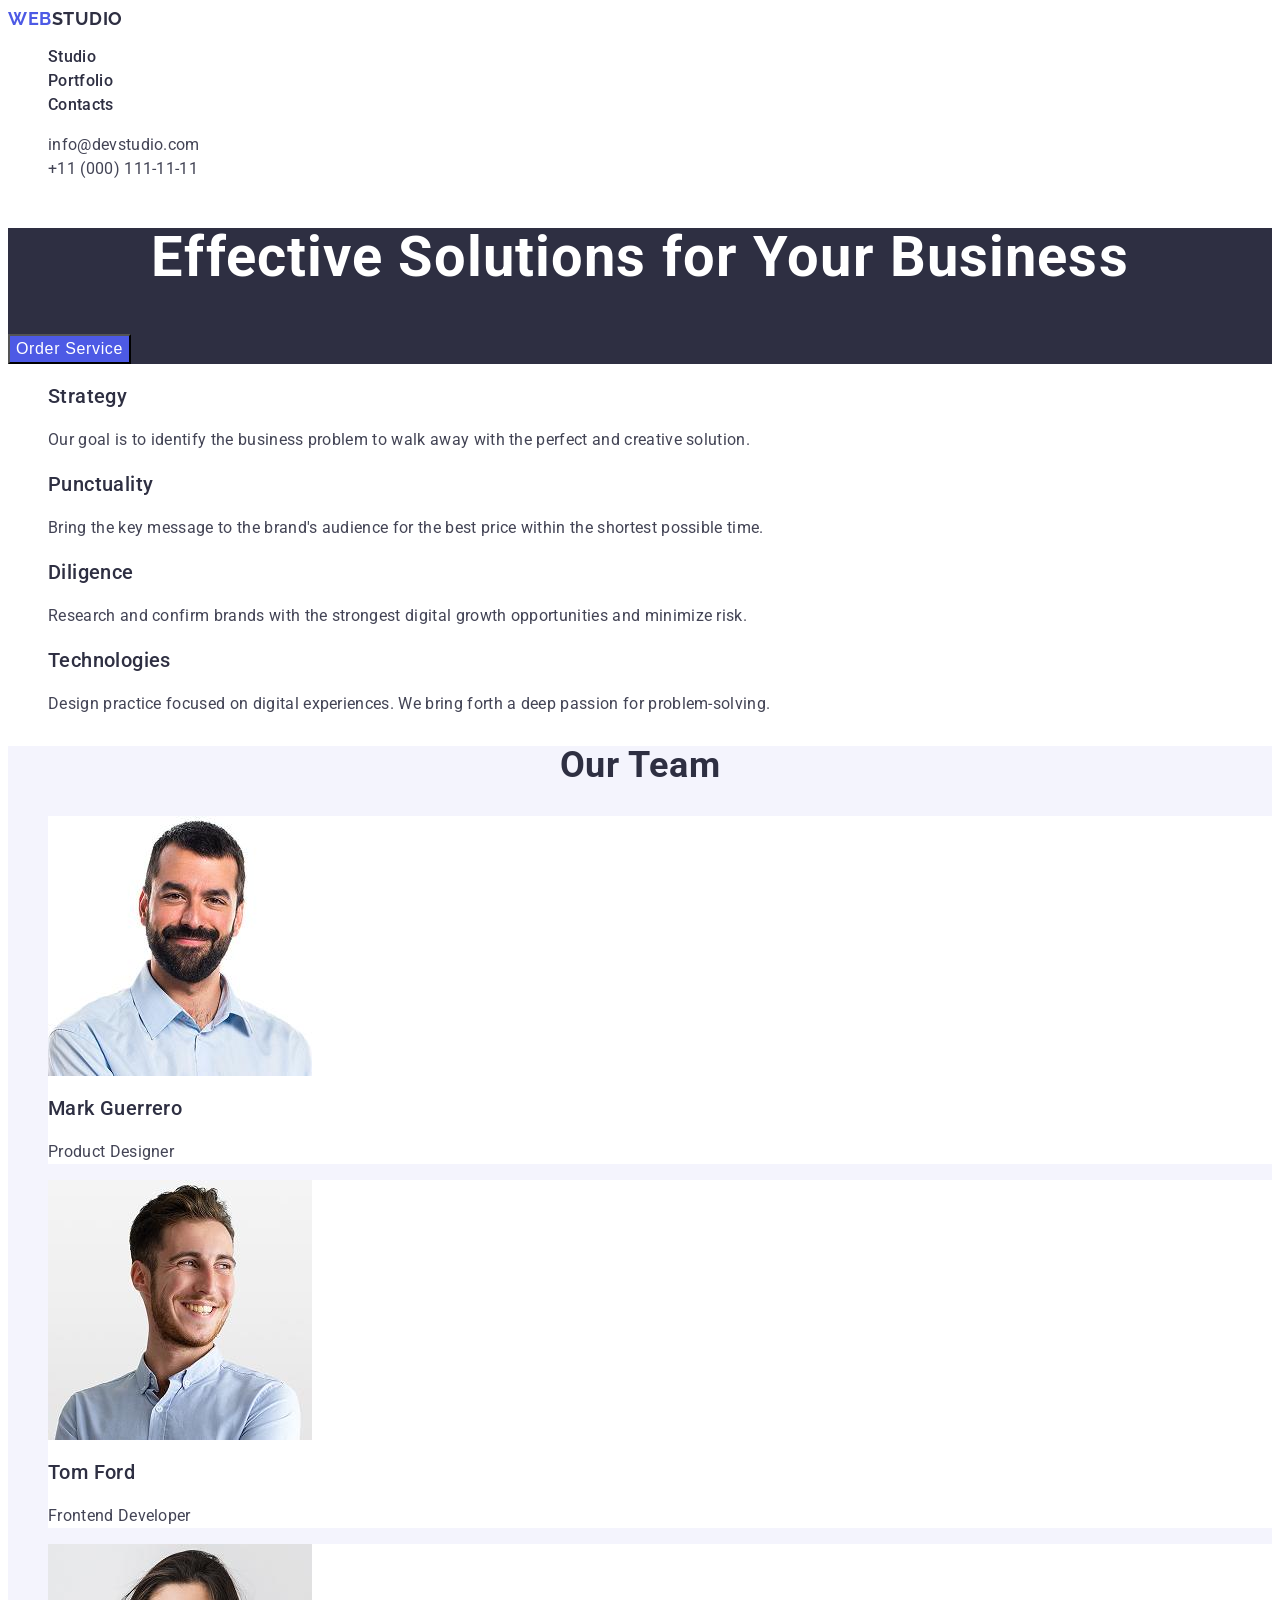
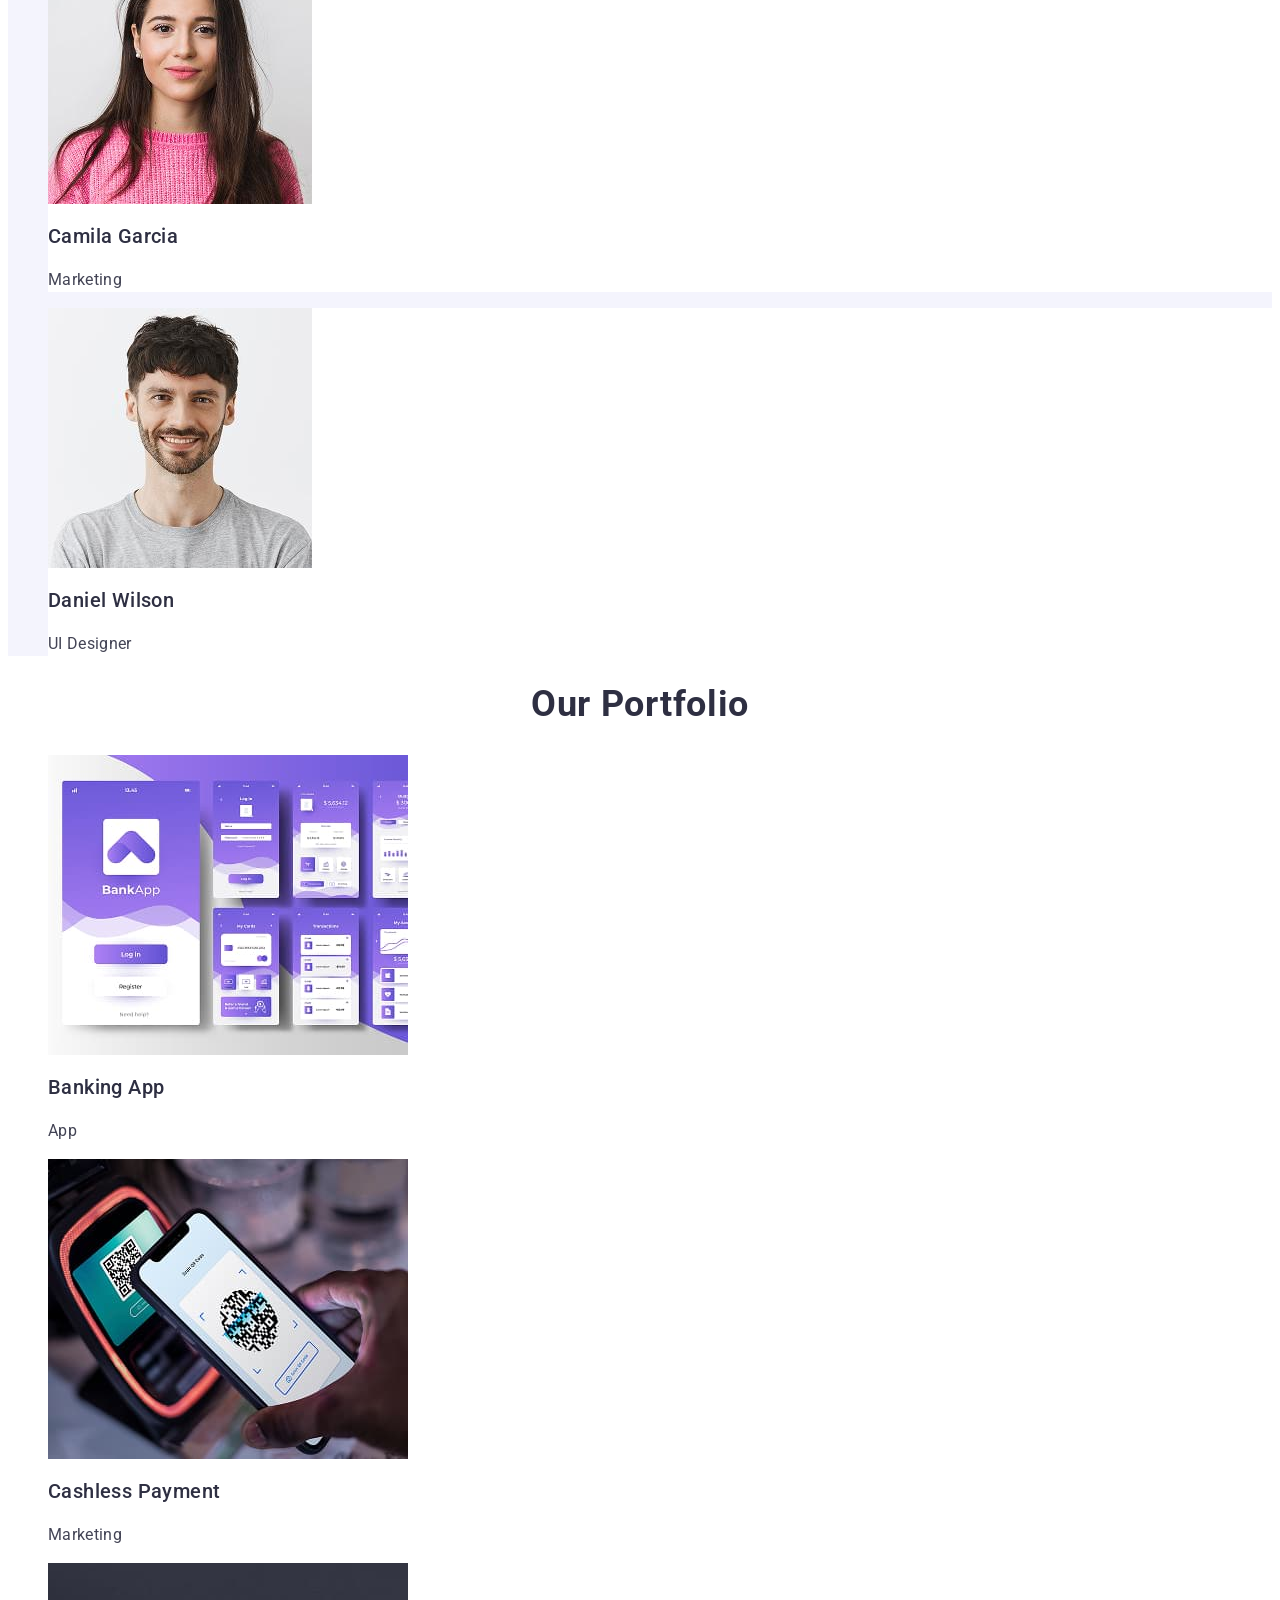
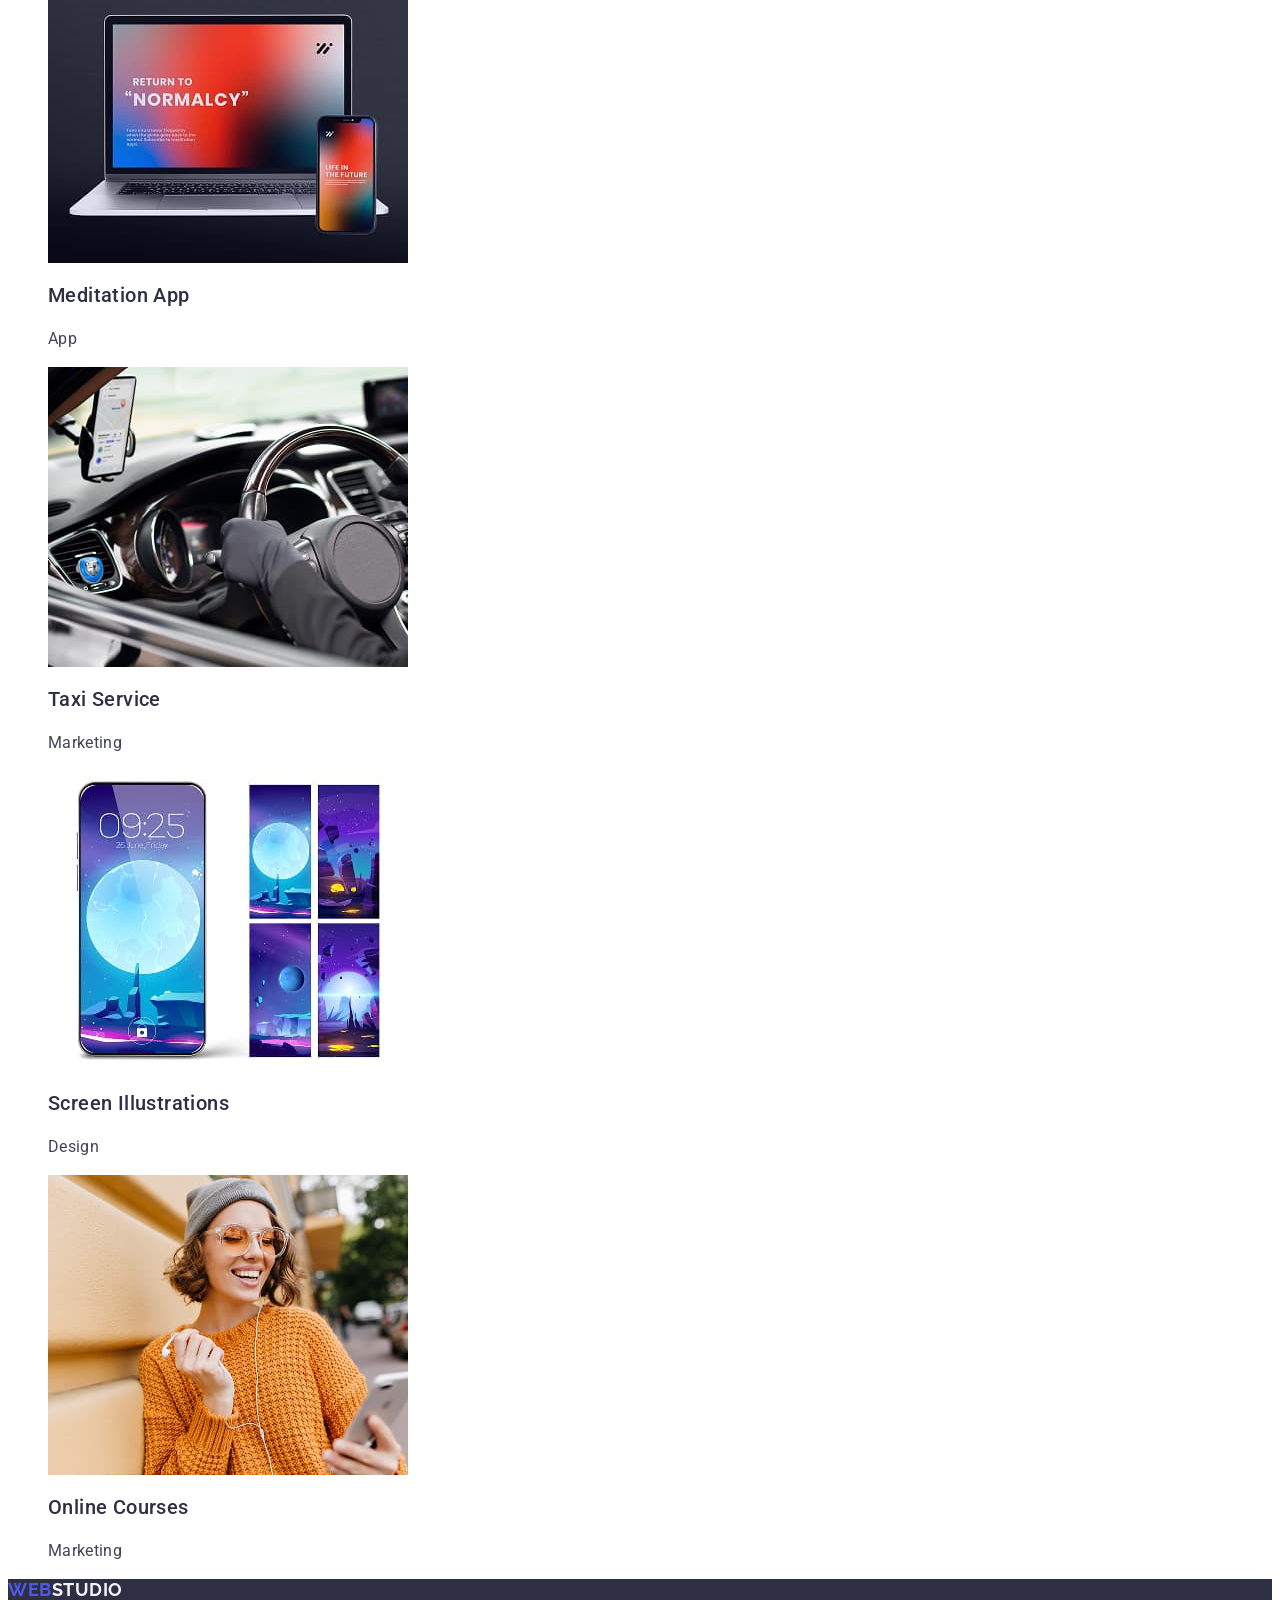
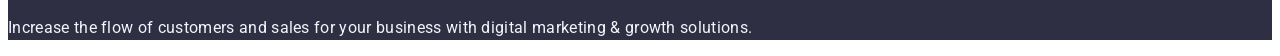
==== commit 27faf5be: "update" ====
--- a/index.html
+++ b/index.html
@@ -5,13 +5,13 @@
   <meta name="viewport" content="width=device-width, initial-scale=1.0">
   <title>Web Studio</title>
 
-  <link
+  <!-- <link
     rel="stylesheet"
     href="https://cdnjs.cloudflare.com/ajax/libs/modern-normalize/3.0.1/modern-normalize.min.css"
     integrity="sha512-q6WgHqiHlKyOqslT/lgBgodhd03Wp4BEqKeW6nNtlOY4quzyG3VoQKFrieaCeSnuVseNKRGpGeDU3qPmabCANg=="
     crossorigin="anonymous"
     referrerpolicy="no-referrer"
-  >
+  > -->
 
   <link rel="preconnect" href="https://fonts.googleapis.com">
   <link rel="preconnect" href="https://fonts.gstatic.com" crossorigin>
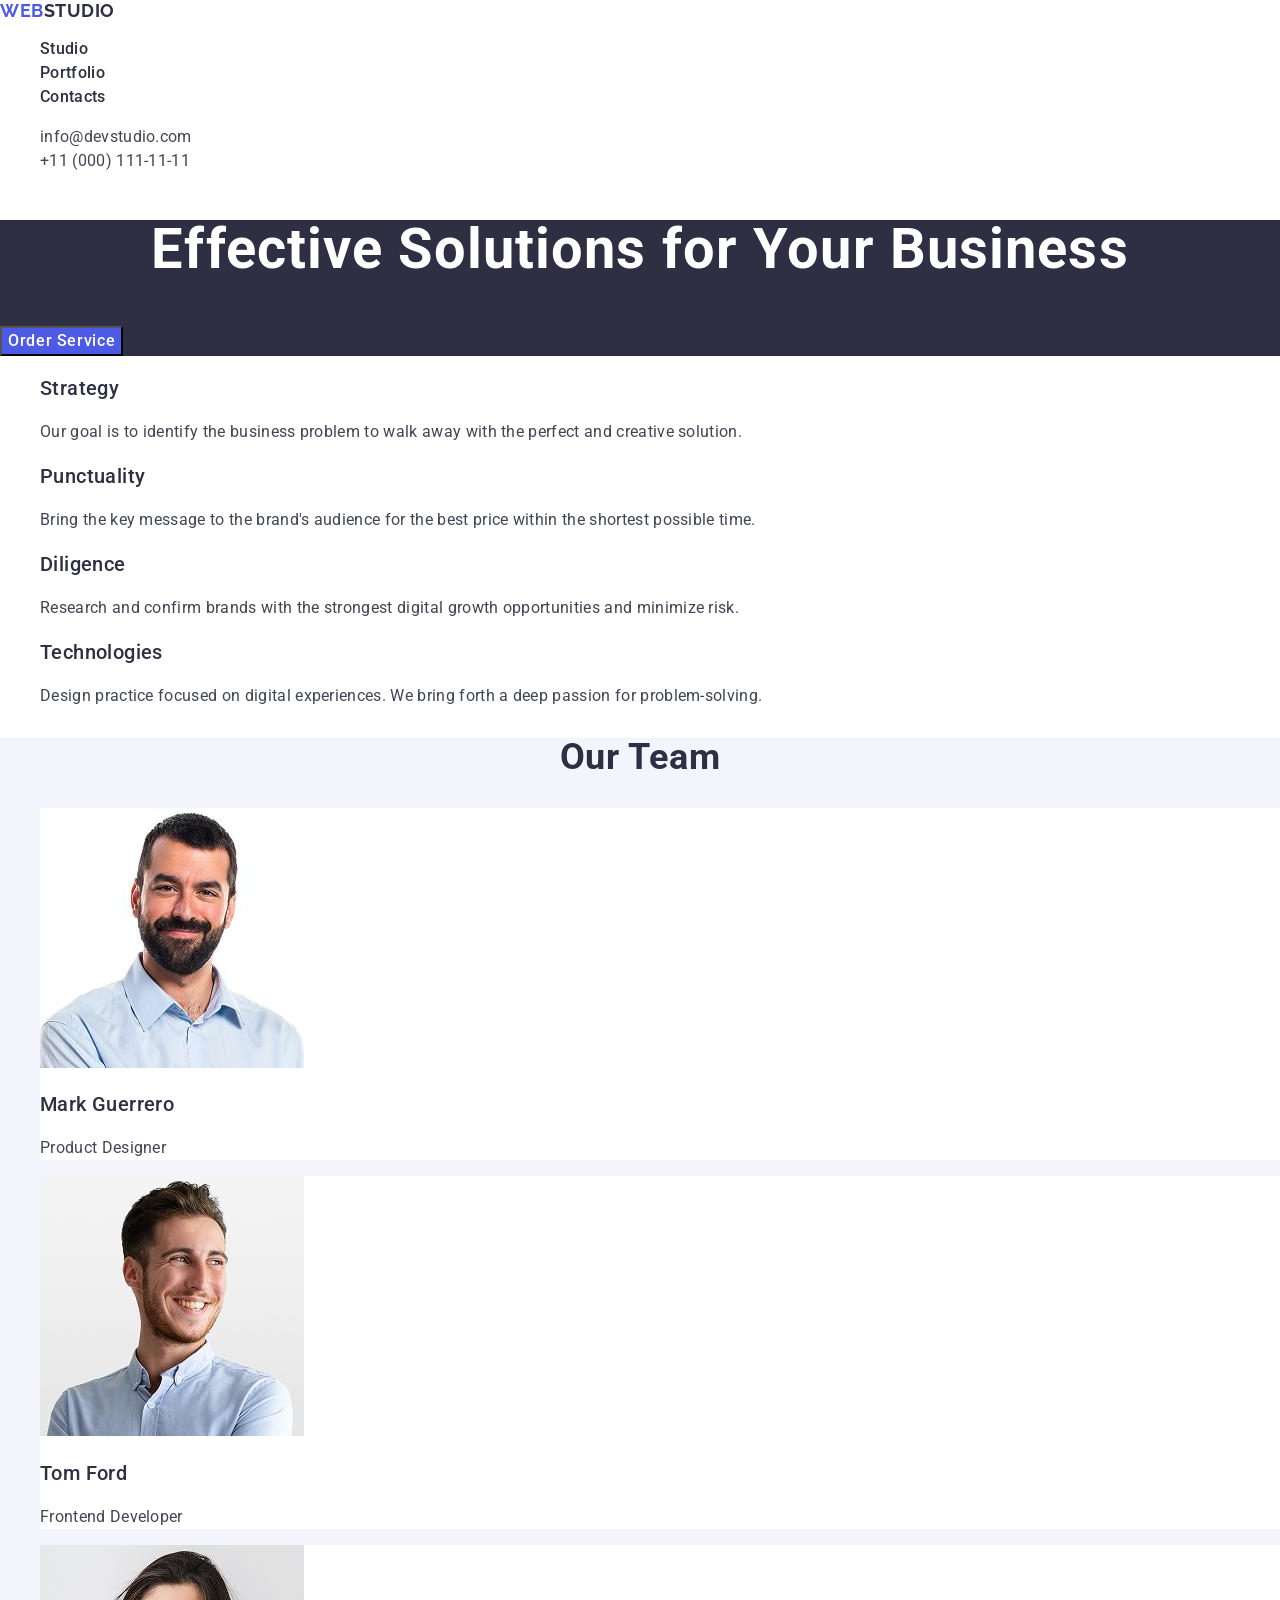
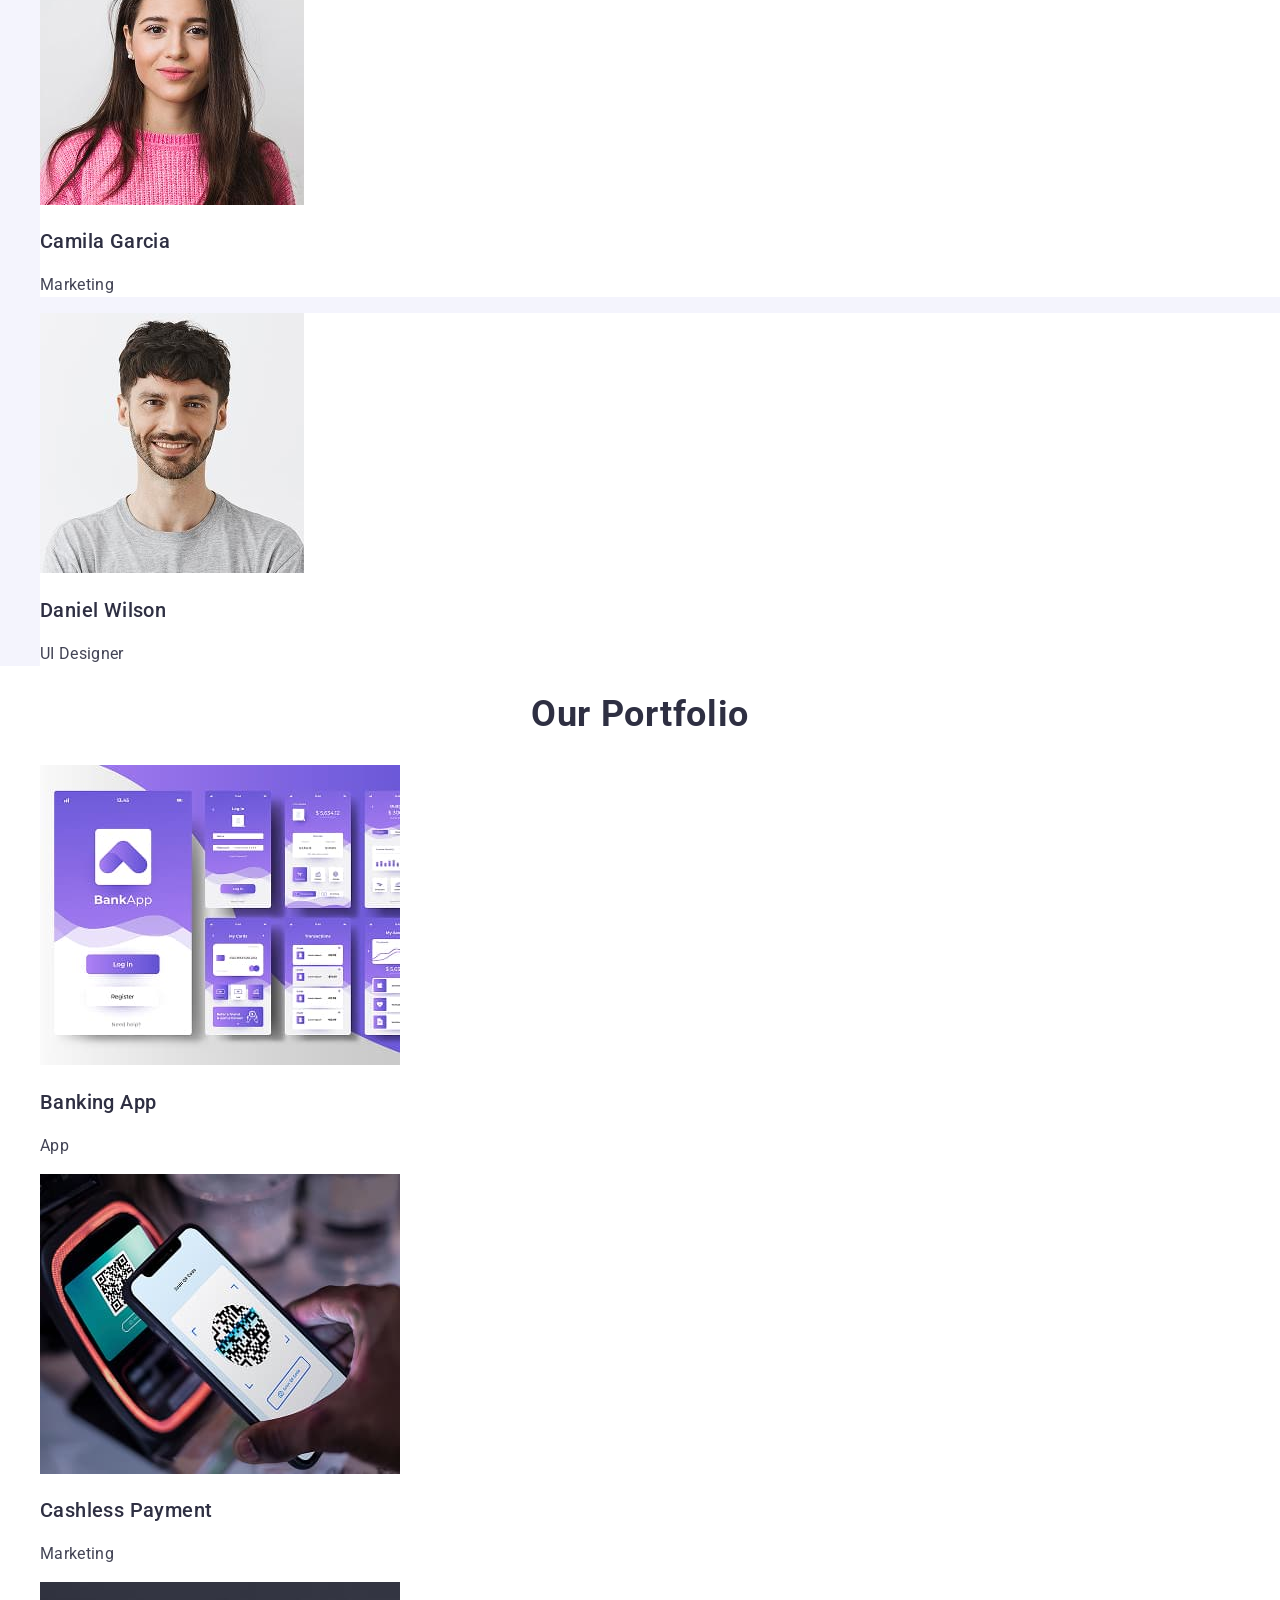
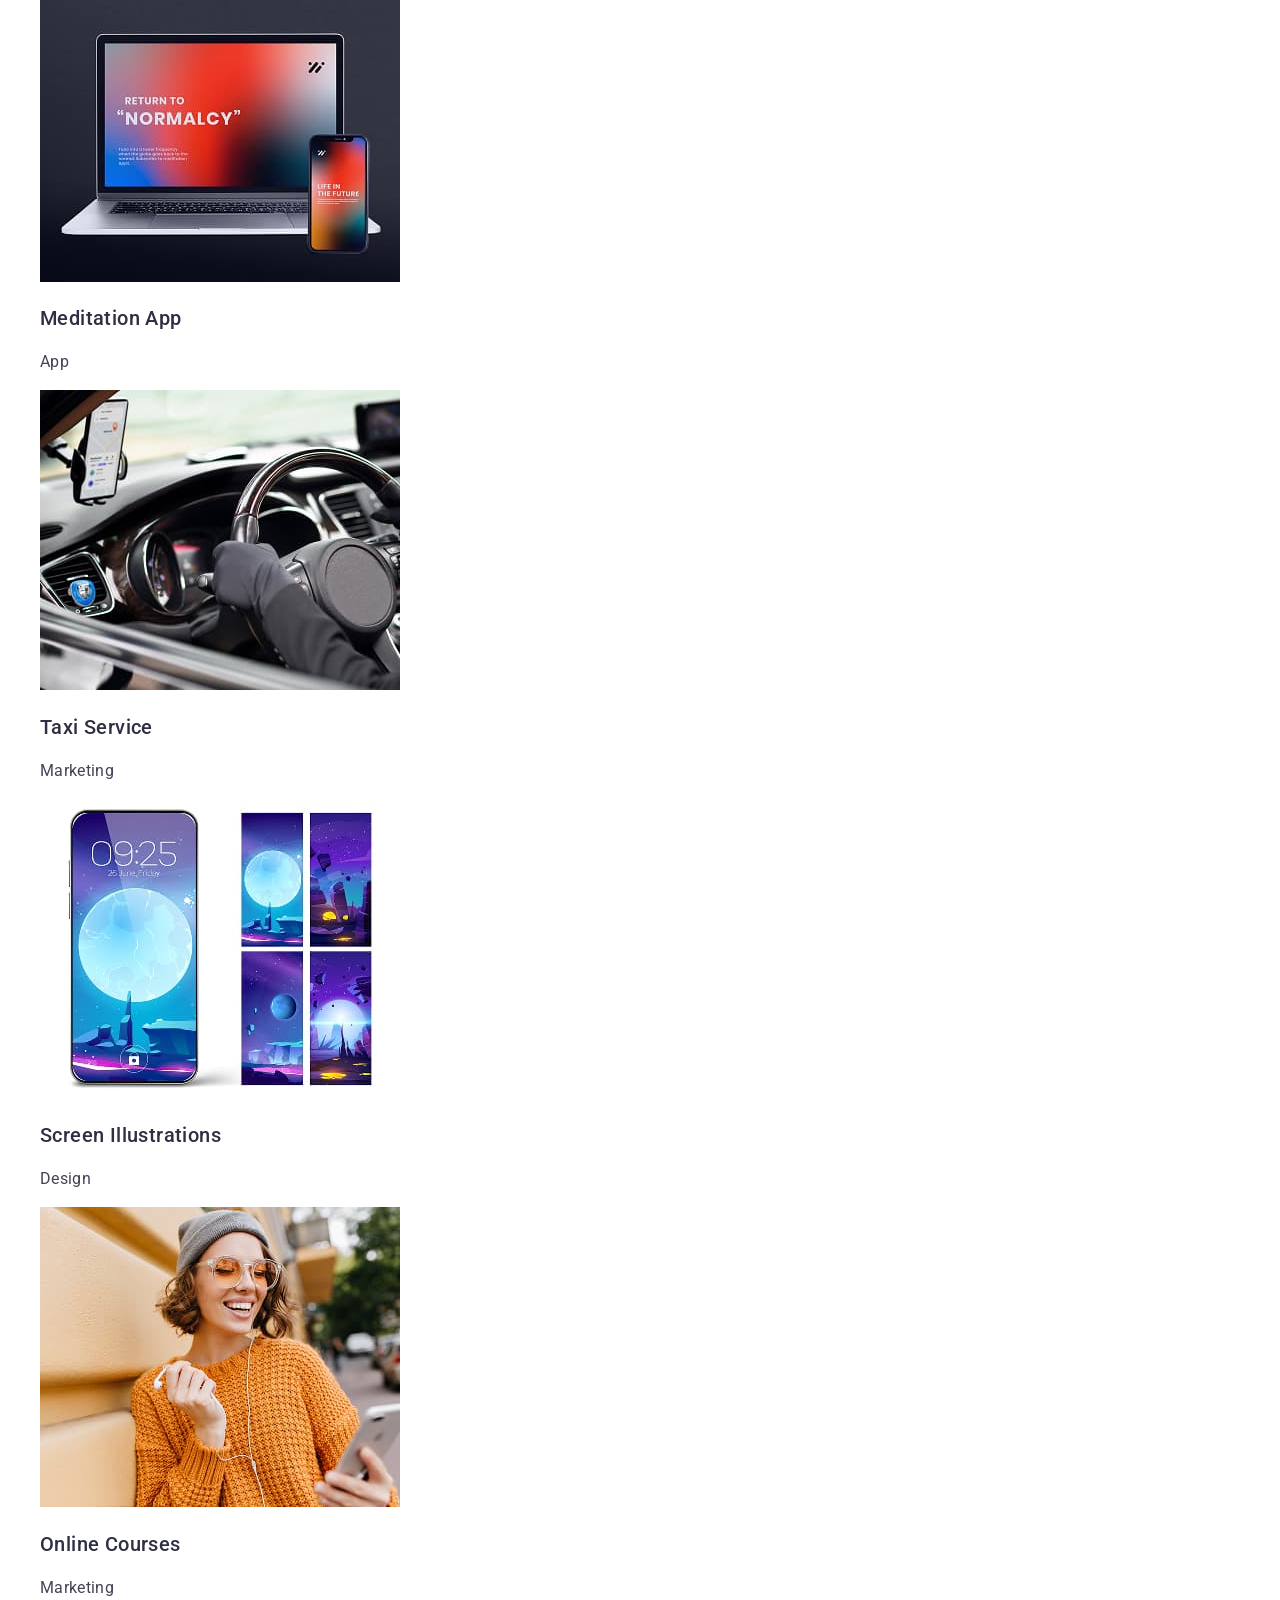
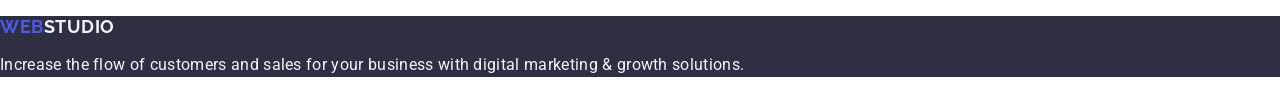
==== commit 5e51f025: "update" ====
--- a/index.html
+++ b/index.html
@@ -5,13 +5,13 @@
   <meta name="viewport" content="width=device-width, initial-scale=1.0">
   <title>Web Studio</title>
 
-  <!-- <link
+  <link
     rel="stylesheet"
     href="https://cdnjs.cloudflare.com/ajax/libs/modern-normalize/3.0.1/modern-normalize.min.css"
     integrity="sha512-q6WgHqiHlKyOqslT/lgBgodhd03Wp4BEqKeW6nNtlOY4quzyG3VoQKFrieaCeSnuVseNKRGpGeDU3qPmabCANg=="
     crossorigin="anonymous"
     referrerpolicy="no-referrer"
-  > -->
+  >
 
   <link rel="preconnect" href="https://fonts.googleapis.com">
   <link rel="preconnect" href="https://fonts.gstatic.com" crossorigin>
--- a/css/styles.css
+++ b/css/styles.css
@@ -82,9 +82,9 @@
   text-decoration: underline;
 }
 
-.img {
+/* .img {
   display: block;
-}
+} */
 
 .button {
   cursor: pointer;
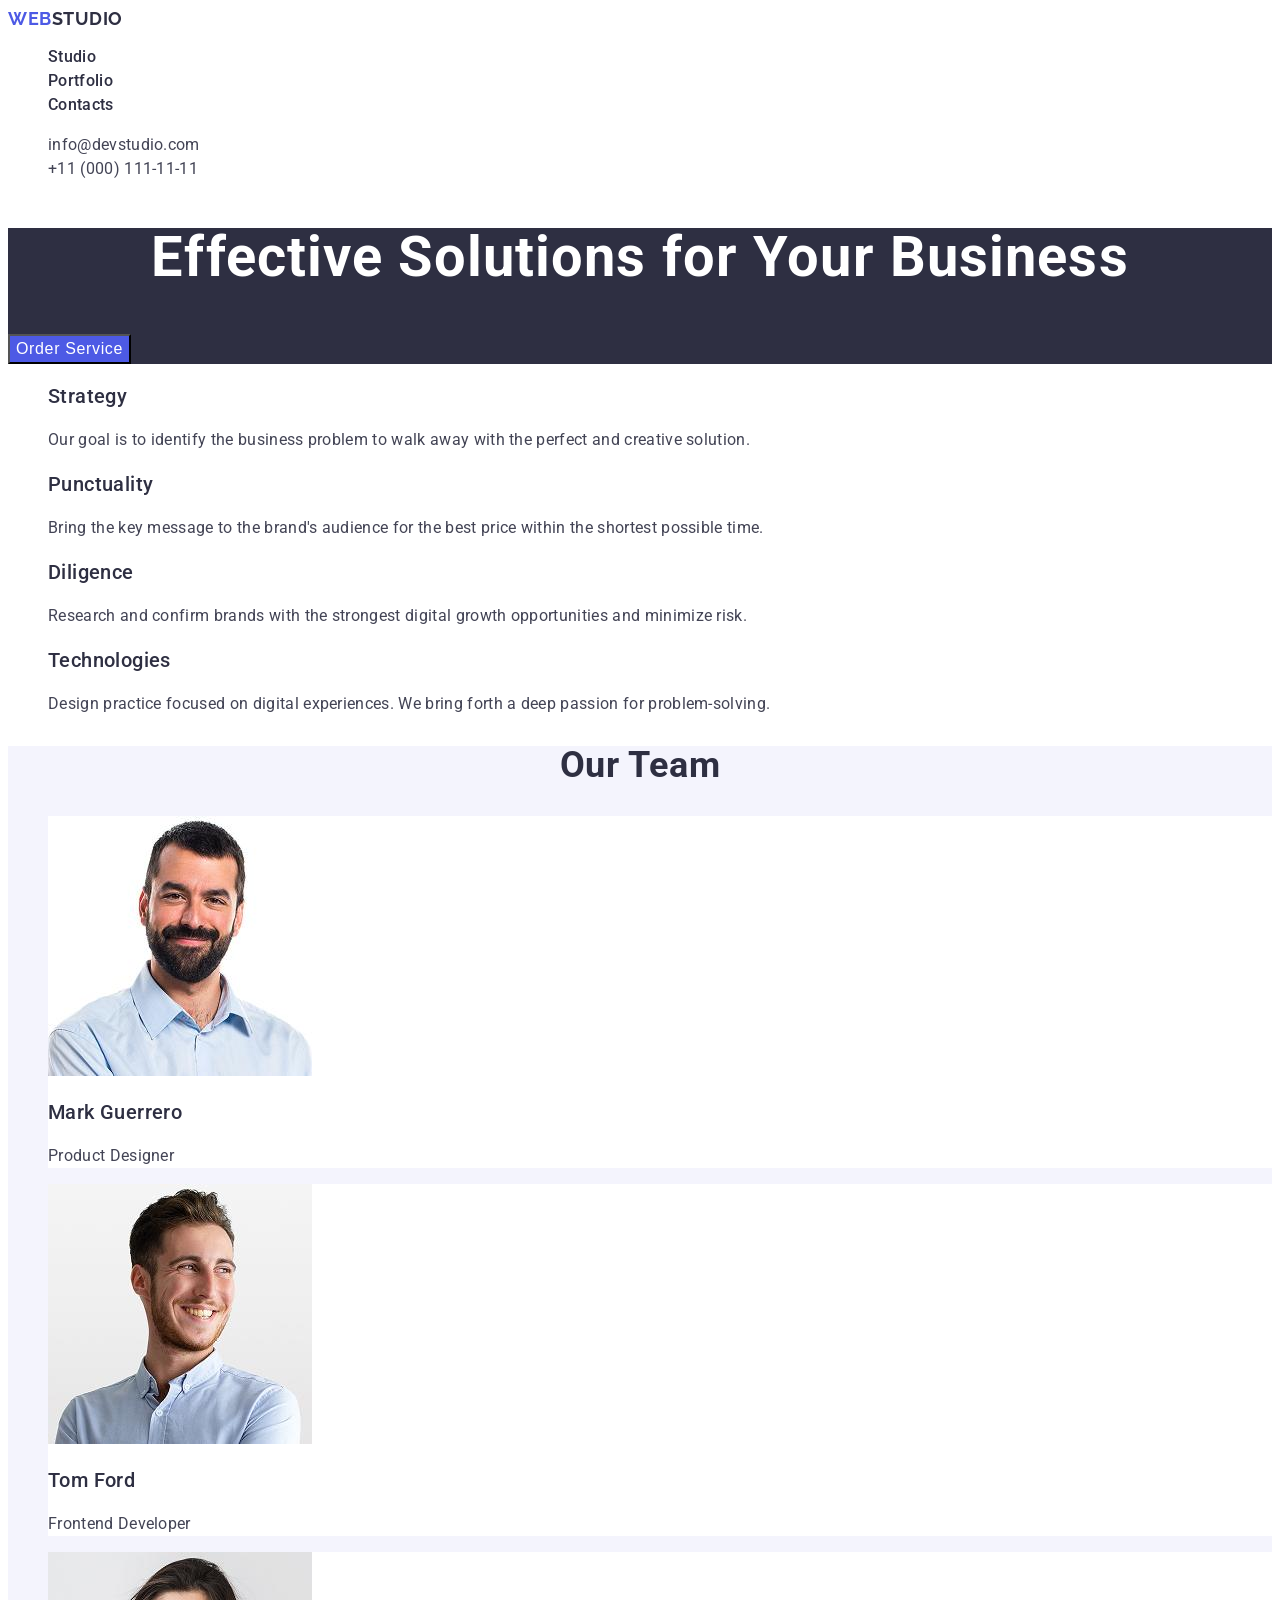
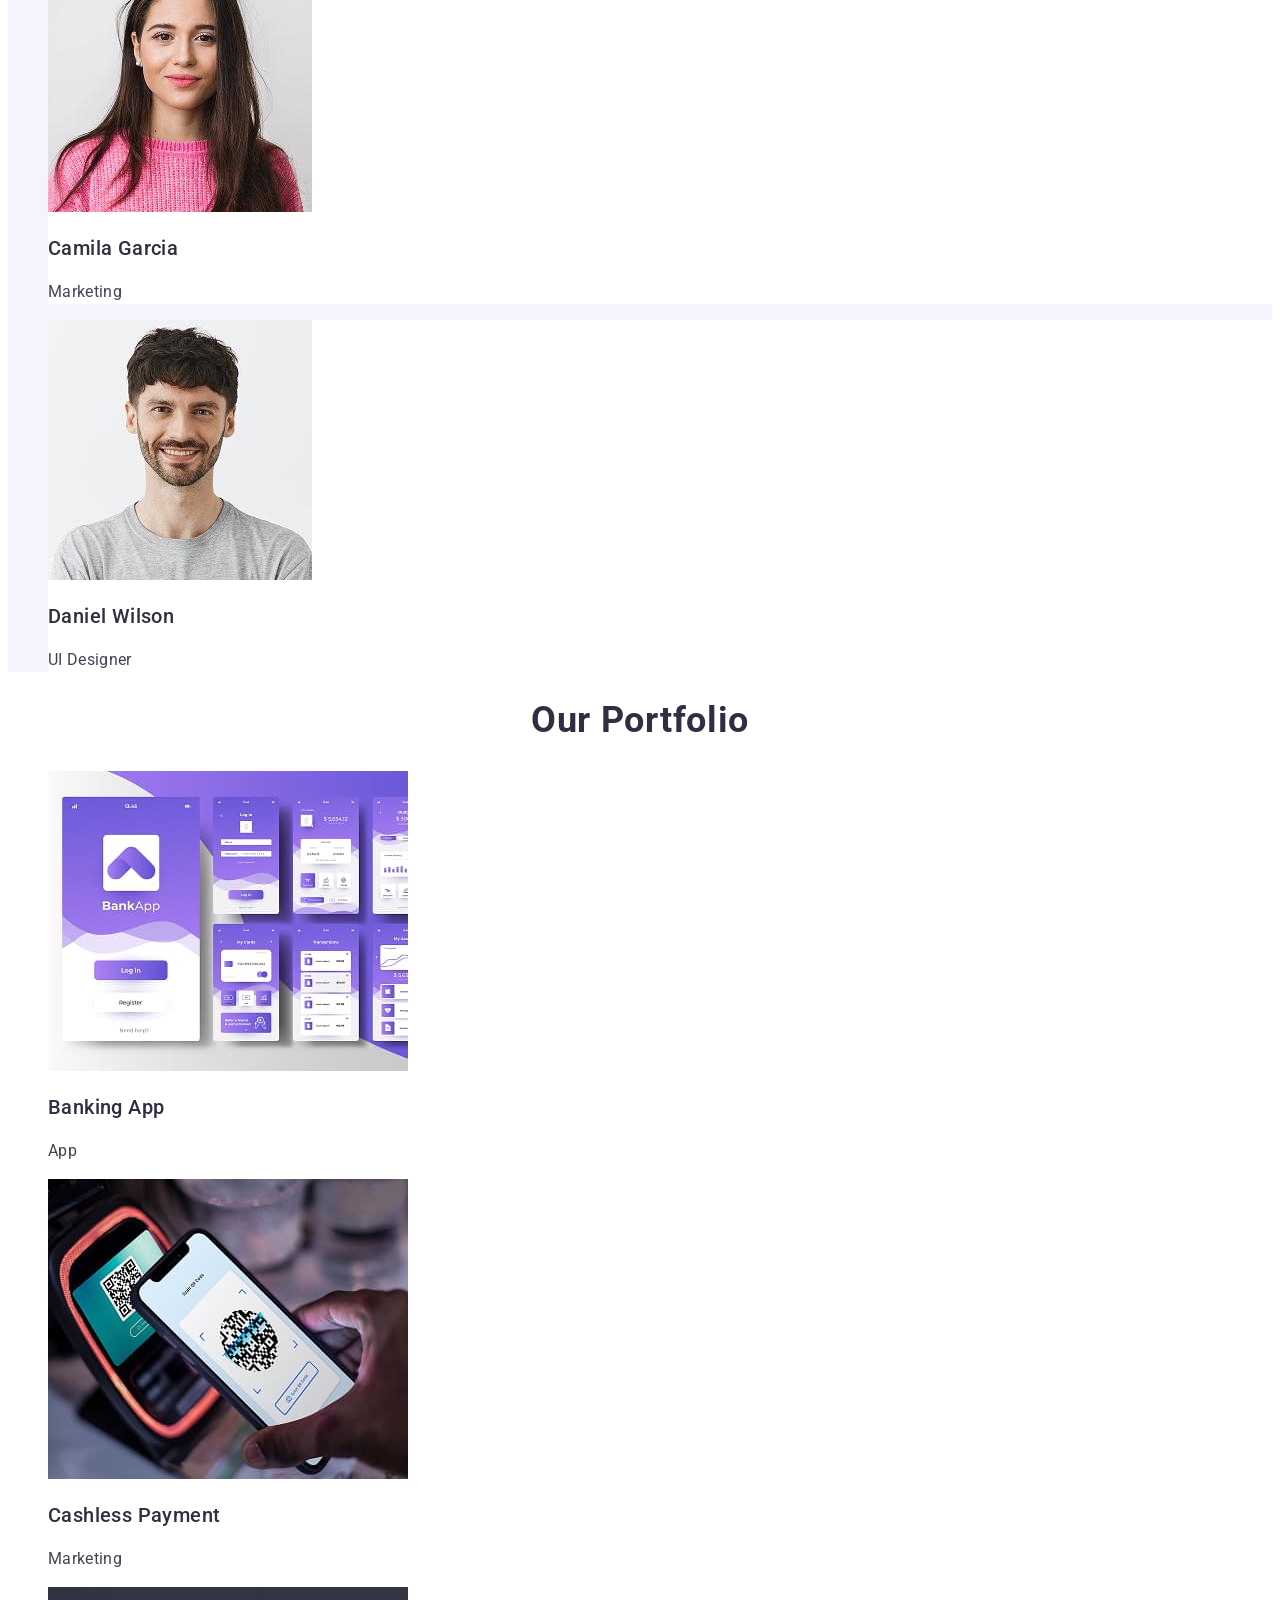
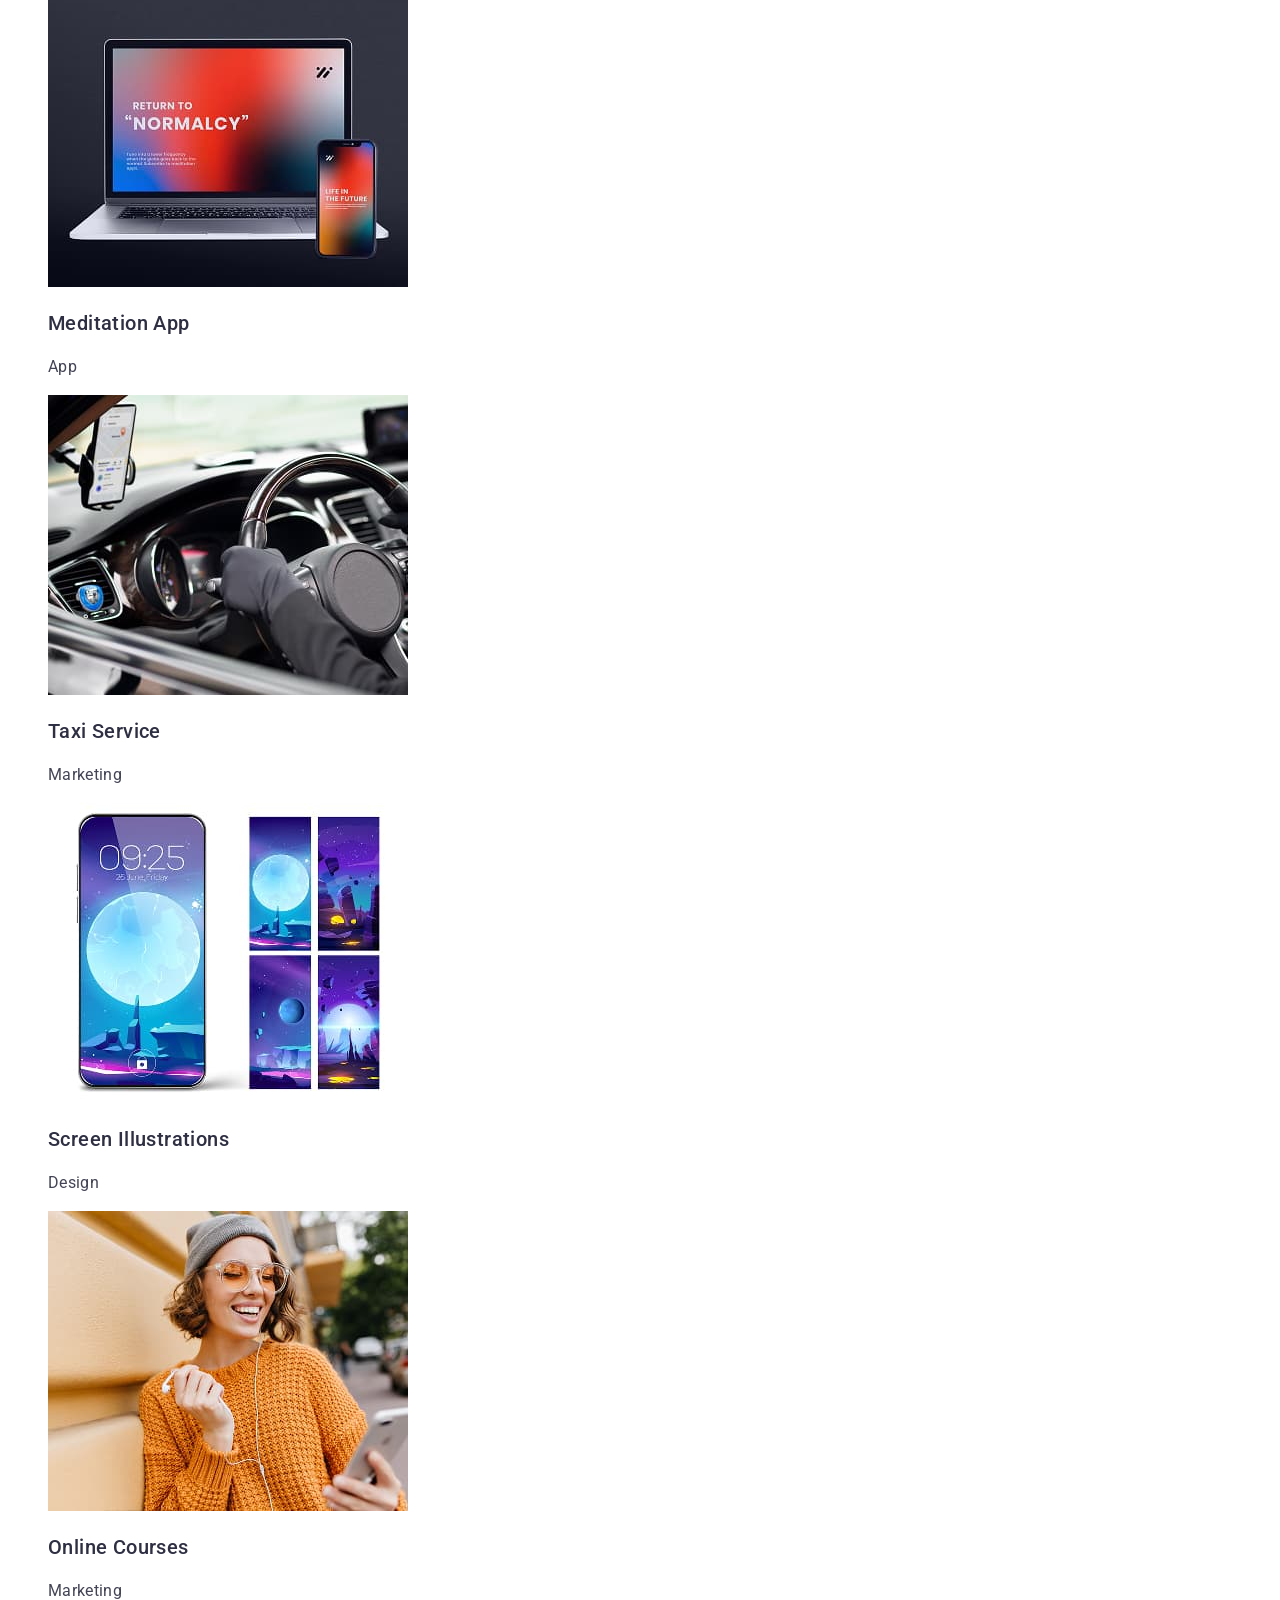
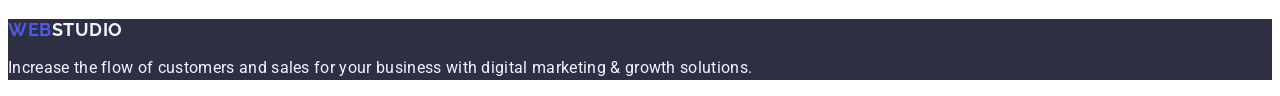
==== commit 762ff8cd: "update" ====
--- a/index.html
+++ b/index.html
@@ -5,13 +5,13 @@
   <meta name="viewport" content="width=device-width, initial-scale=1.0">
   <title>Web Studio</title>
 
-  <link
+  <!-- <link
     rel="stylesheet"
     href="https://cdnjs.cloudflare.com/ajax/libs/modern-normalize/3.0.1/modern-normalize.min.css"
     integrity="sha512-q6WgHqiHlKyOqslT/lgBgodhd03Wp4BEqKeW6nNtlOY4quzyG3VoQKFrieaCeSnuVseNKRGpGeDU3qPmabCANg=="
     crossorigin="anonymous"
     referrerpolicy="no-referrer"
-  >
+  > -->
 
   <link rel="preconnect" href="https://fonts.googleapis.com">
   <link rel="preconnect" href="https://fonts.gstatic.com" crossorigin>
--- a/css/styles.css
+++ b/css/styles.css
@@ -81,10 +81,6 @@
   letter-spacing: 0.04em;
   text-decoration: underline;
 }
-
-/* .img {
-  display: block;
-} */
 
 .button {
   cursor: pointer;
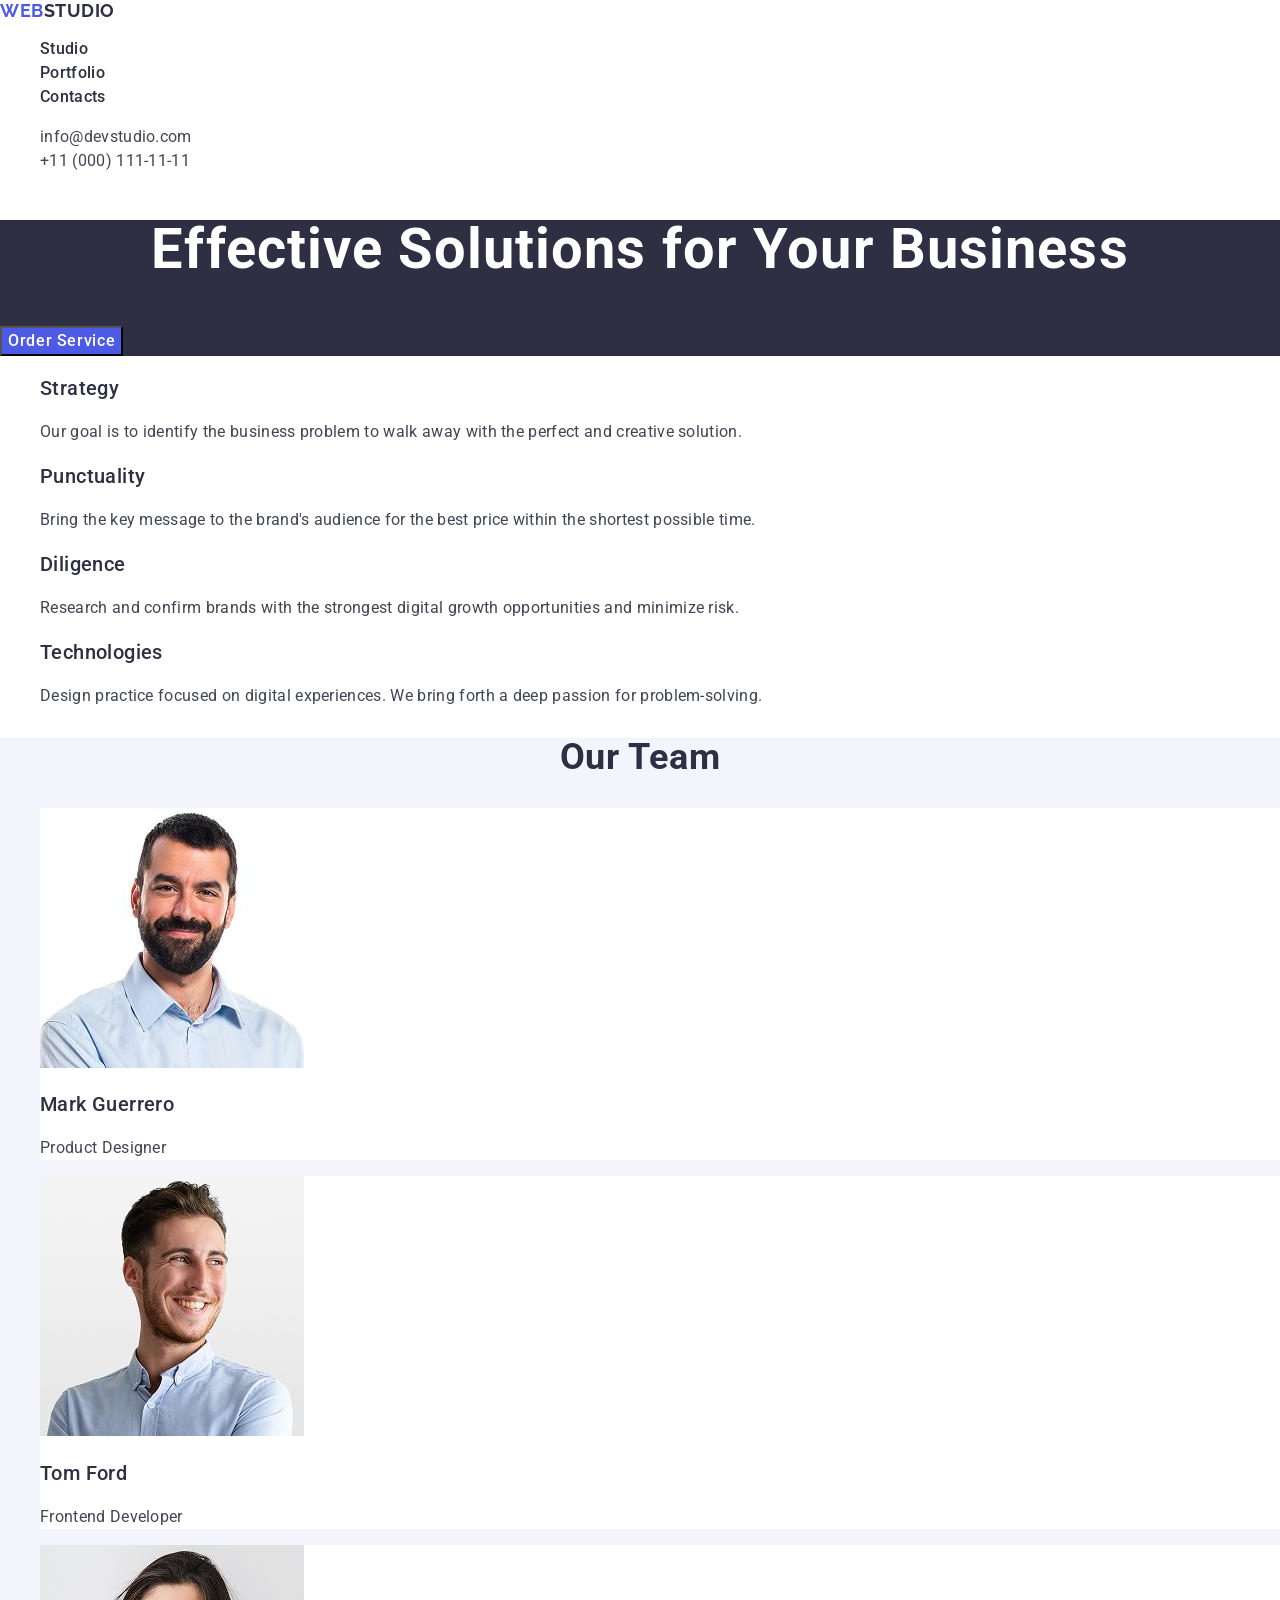
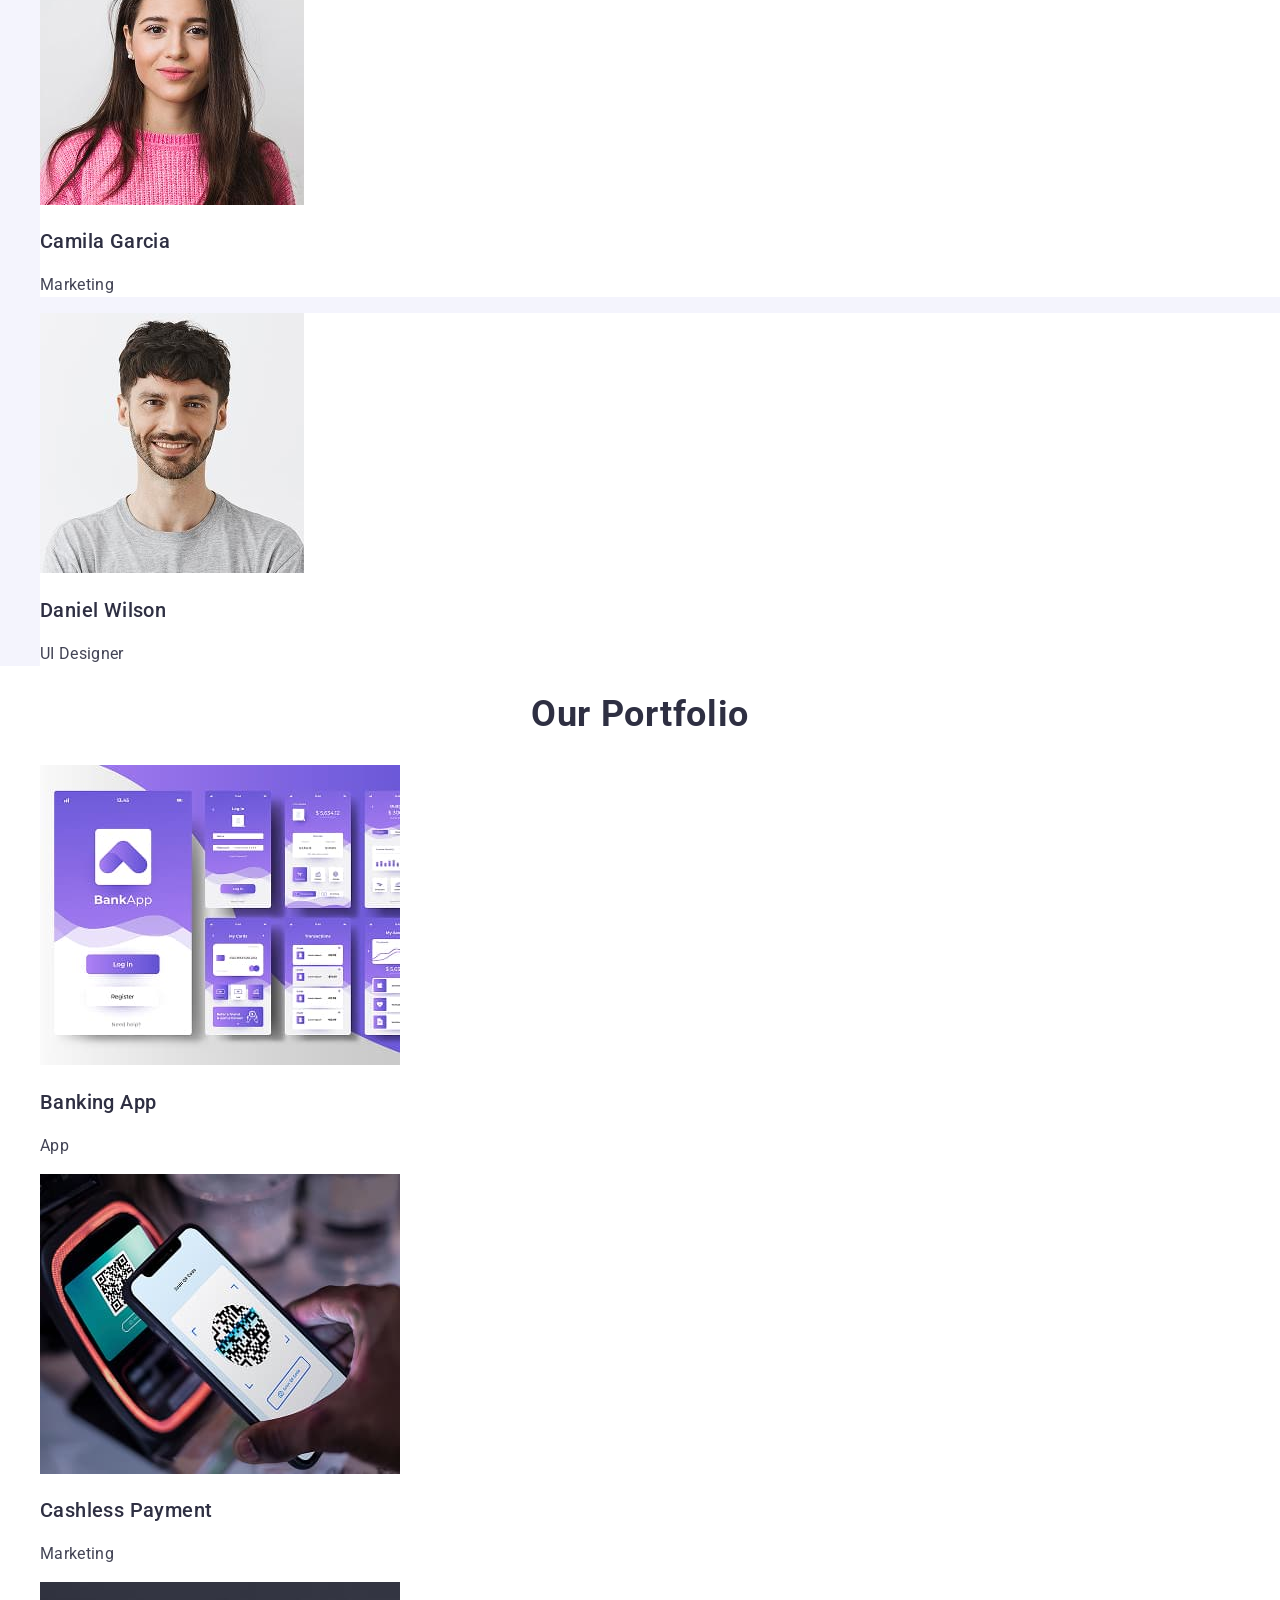
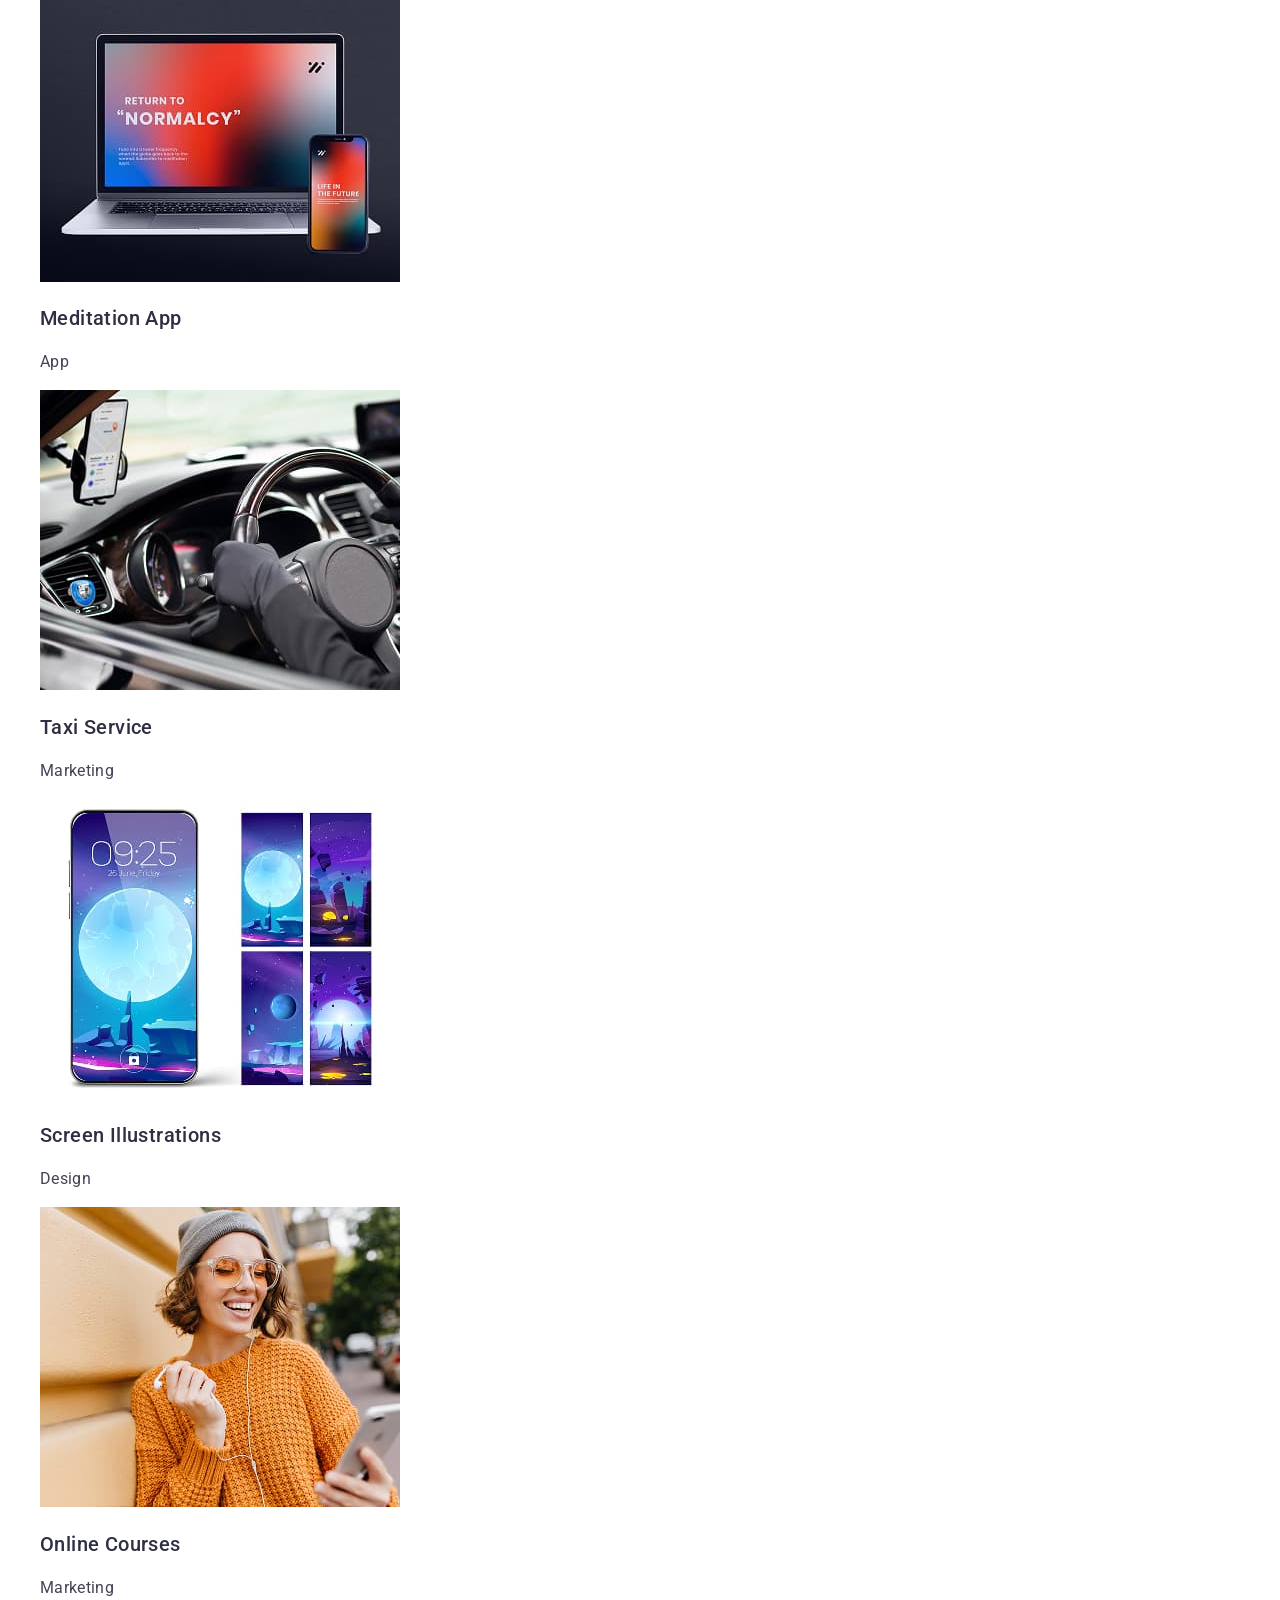
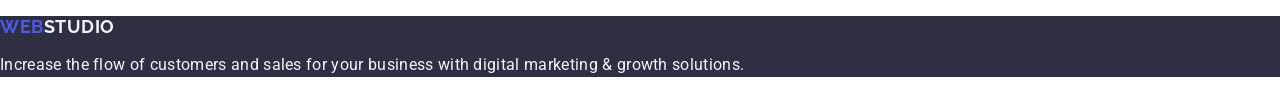
==== commit e6d96177: "update" ====
--- a/index.html
+++ b/index.html
@@ -5,13 +5,13 @@
   <meta name="viewport" content="width=device-width, initial-scale=1.0">
   <title>Web Studio</title>
 
-  <!-- <link
+  <link
     rel="stylesheet"
     href="https://cdnjs.cloudflare.com/ajax/libs/modern-normalize/3.0.1/modern-normalize.min.css"
     integrity="sha512-q6WgHqiHlKyOqslT/lgBgodhd03Wp4BEqKeW6nNtlOY4quzyG3VoQKFrieaCeSnuVseNKRGpGeDU3qPmabCANg=="
     crossorigin="anonymous"
     referrerpolicy="no-referrer"
-  > -->
+  >
 
   <link rel="preconnect" href="https://fonts.googleapis.com">
   <link rel="preconnect" href="https://fonts.gstatic.com" crossorigin>
